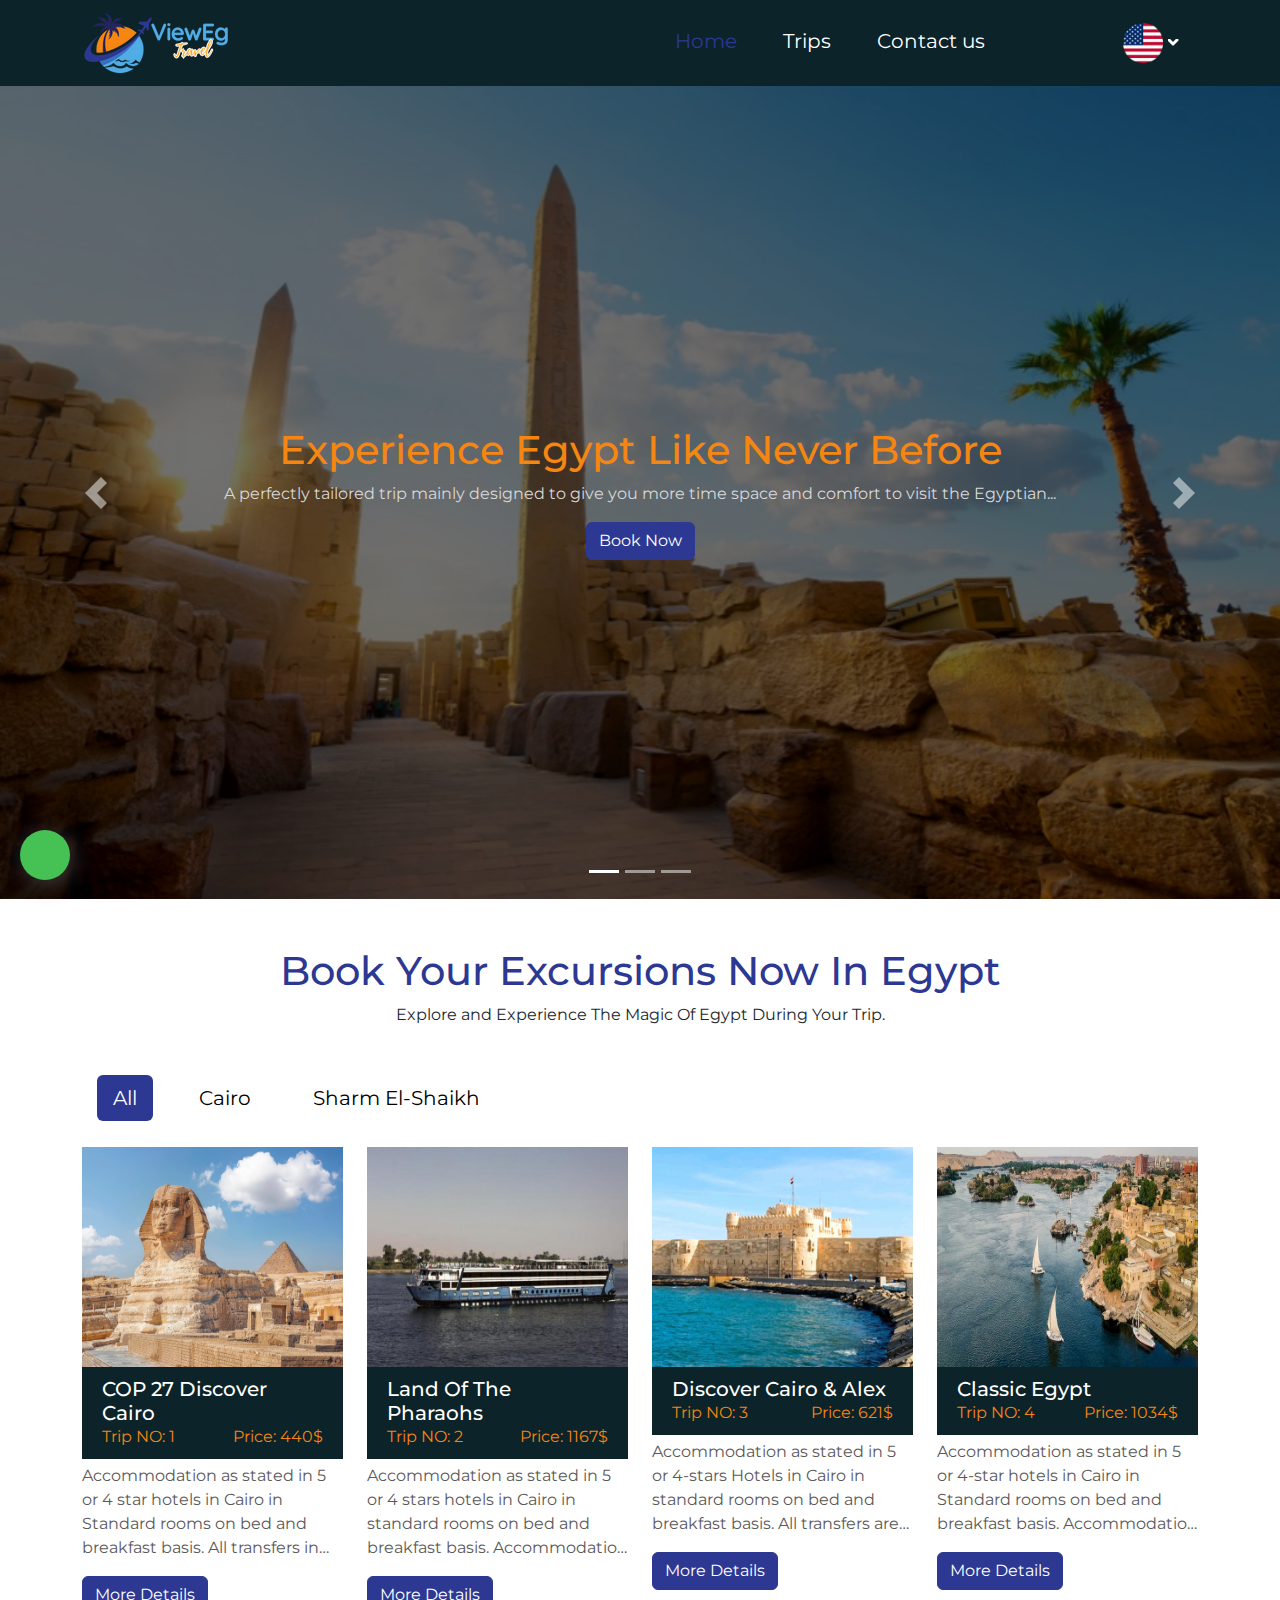
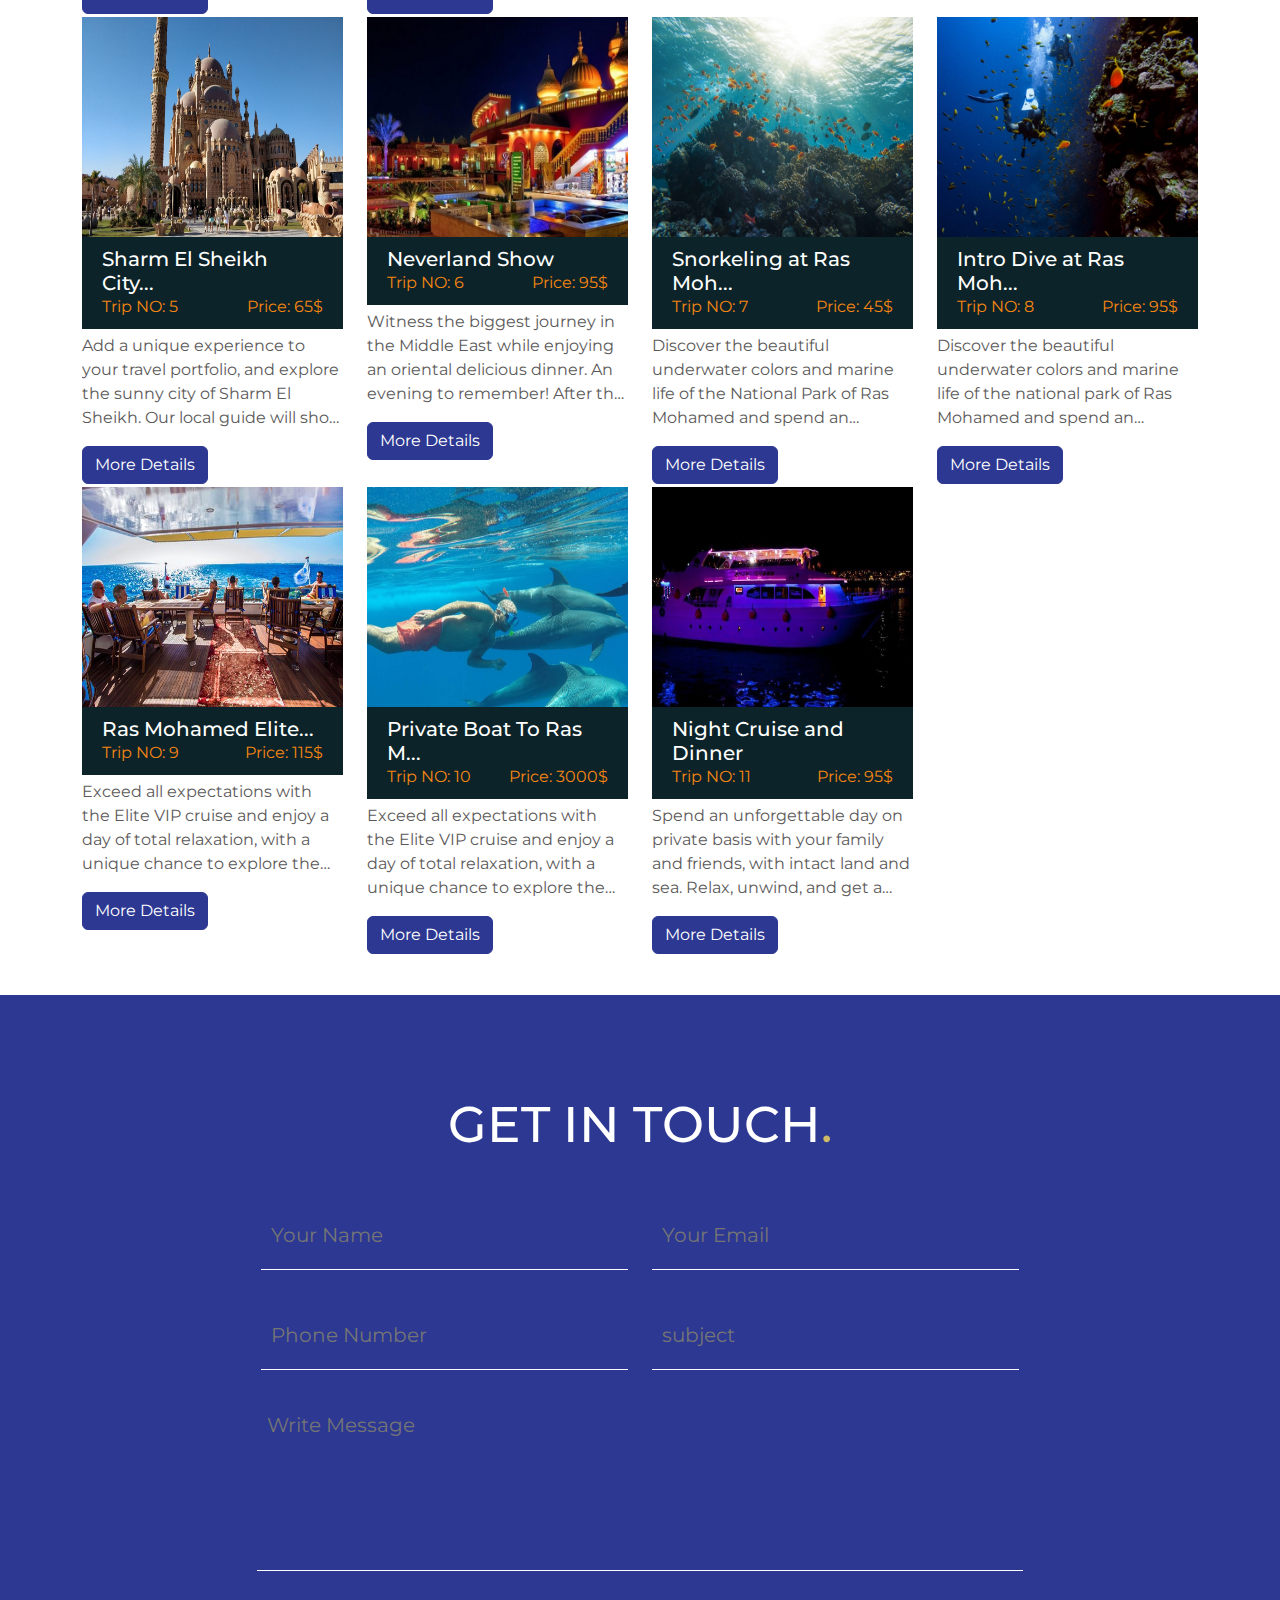
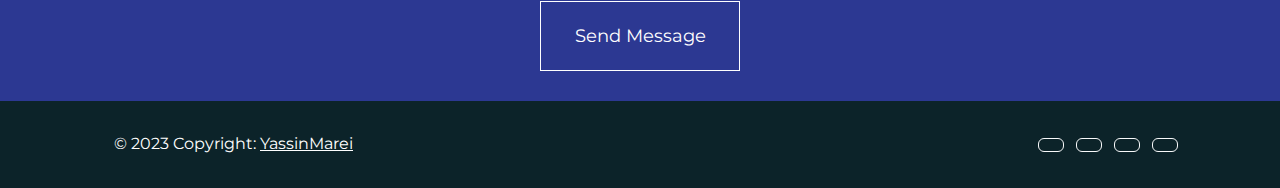
==== index.html @ ffac2d19 "Add files via upload" ====
<!DOCTYPE html>
<html lang="en">

<head>
    <meta charset="UTF-8">
    <meta name="viewport" content="width=device-width, initial-scale=1.0">
    <title>Vieweg Travel</title>
    <link href="assets/CSS/bootstrap.min.css" rel="stylesheet">
    <link rel="stylesheet" href="assets/CSS/Style.css">
    <link rel="icon" href="assets/Images/Vieweg travel (1).png">
    <link rel="stylesheet" href="https://cdnjs.cloudflare.com/ajax/libs/font-awesome/6.4.0/css/all.min.css" integrity="sha512-iecdLmaskl7CVkqkXNQ/ZH/XLlvWZOJyj7Yy7tcenmpD1ypASozpmT/E0iPtmFIB46ZmdtAc9eNBvH0H/ZpiBw==" crossorigin="anonymous" referrerpolicy="no-referrer" />
</head>

<body>

<!-- ================== Go To Top ====================== -->
    <button class="goup hide" onclick="topFunction()" id="myBtn" title="Go to top">
        <i class="fa-solid fa-arrow-up"></i>
    </button>

    <a class="goup whatsapp" href="https://wa.me/+201021592733" target="_blank"><i class="fa-brands fa-whatsapp"></i></a>


<!-- ================== Start Header ================== -->

    <header id="header">
        <nav class="navbar navbar-expand-lg bg-body-tertiary">
            <div class="container d-flex justify-content-between">
                <a class="navbar-brand" href="index.html"><img src="assets/Images/tropicius - travel agency (70 × 40 بيكسل) (45 × 40 بيكسل).png"></a>
                <button class="navbar-toggler" type="button" data-bs-toggle="collapse"
                    data-bs-target="#navbarSupportedContent" aria-controls="navbarSupportedContent"
                    aria-expanded="false" aria-label="Toggle navigation">
                    <span class="navbar-toggler-icon"></span>
                </button>
                <div class="collapse navbar-collapse" id="navbarSupportedContent">
                    <ul class="navbar-nav me-auto mb-2 mb-lg-0">
                        <li class="nav-item">
                            <a class="nav-link active" aria-current="page" href="#header">Home</a>
                        </li>
                        <li class="nav-item">
                            <a class="nav-link" aria-current="page" href="trip.html">Trips</a>
                        </li>
                        <li class="nav-item">
                            <a class="nav-link" aria-current="page" href="#contact">Contact us</a>
                        </li>
                        <!-- <li class="nav-item">
                            <a class="nav-link" href="#">Log In</a>
                        </li> -->
                        <li class="select__lang">
                            <div class="selescted">
                                <img src="assets/Images/Am.png" id="langSelected">
                            </div>
                            <div class="icon" id="selectIcon">
                                <svg width="15" height="10" style="font-size: 40px;" fill="none" xmlns="http://www.w3.org/2000/svg"><path d="m1 1 4 4 4-4" stroke="currentColor" stroke-width="3" stroke-linecap="round" stroke-linejoin="round"></path></svg>
                            </div>
                            <div class="select__lang__list" id="selectDown">
                                <div class="select__lang__list__item selected">
                                    <img src="assets/Images/Am.png">
                                    <span>English US</span>
                                </div>
                                <div class="select__lang__list__item">
                                    <img src="assets/Images/rus (2).png">
                                    <span>Russia</span>
                                </div>
                                <div class="select__lang__list__item">
                                    <img src="assets/Images/pol.png">
                                    <span>Polish</span>
                                </div>
                                <div class="select__lang__list__item">
                                    <img src="assets/Images/It.png">
                                    <span>Italia</span>
                                </div>
                                <div class="select__lang__list__item">
                                    <img src="assets/Images/Fr.png">
                                    <span>France</span>
                                </div>
                            </div>
                        </li>
                    </ul>

                </div>
            </div>
        </nav>
        <div id="carouselExampleCaptions" class="carousel slide" data-bs-ride="carousel">
            <div class="carousel-indicators">
                <button type="button" data-bs-target="#carouselExampleCaptions" data-bs-slide-to="0" class="active"
                    aria-current="true" aria-label="Slide 1"></button>
                <button type="button" data-bs-target="#carouselExampleCaptions" data-bs-slide-to="1"
                    aria-label="Slide 2"></button>
                <button type="button" data-bs-target="#carouselExampleCaptions" data-bs-slide-to="2"
                    aria-label="Slide 3"></button>
            </div>
            <div class="carousel-inner">
                <div class="carousel-item active">
                    <img src="assets/Images/نسس.jpg" class="d-block w-100" alt="">
                    <div class="layer">
                        <div class="carousel-caption mb-5">
                            <h1 class="d-none-sm">Experience Egypt Like Never Before</h1>
                            <p class="color-gray">A perfectly tailored trip mainly designed to give you more time space and comfort to
                                visit the Egyptian...</p>
                            <a href="#" class="btn btn-primary">Book Now</a>
                        </div>
                    </div>
                </div>
                <div class="carousel-item">
                    <img src="assets/Images/slide-3.jpg" class="d-block w-100" alt="">
                    <div class="layer">
                        <div class="carousel-caption mb-5">
                            <h1 class="d-none-sm">Experience Egypt Like Never Before</h1>
                            <p class="color-gray">A perfectly tailored trip mainly designed to give you more time space and comfort to
                                visit the Egyptian...</p>
                            <a href="#" class="btn btn-primary">Book Now</a>
                        </div>
                    </div>
                </div>
                <div class="carousel-item">
                    <img src="assets/Images/Cairo-3.jpg" class="d-block w-100" alt="...">
                    <div class="layer">
                        <div class="carousel-caption mb-5">
                            <h1 class="d-none-sm">Experience Egypt Like Never Before</h1>
                            <p class="color-gray">A perfectly tailored trip mainly designed to give you more time space and comfort to
                                visit the Egyptian...</p>
                            <a href="#" class="btn btn-primary">Book Now</a>
                        </div>
                    </div>
                </div>
            </div>
            <button class="carousel-control-prev" type="button" data-bs-target="#carouselExampleCaptions"
                data-bs-slide="prev">
                <span class="carousel-control-prev-icon" aria-hidden="true"></span>
                <span class="visually-hidden">Previous</span>
            </button>
            <button class="carousel-control-next" type="button" data-bs-target="#carouselExampleCaptions"
                data-bs-slide="next">
                <span class="carousel-control-next-icon" aria-hidden="true"></span>
                <span class="visually-hidden">Next</span>
            </button>
        </div>
    </header>

<!-- ================== End Header ================== -->

    <!-- ================== Start Trips ================== -->
    <div class="execlusion" id="trips">
        <div class="container">
            <div class="text-center mb-5 mt-5">
                <h1>Book Your Excursions Now In Egypt</h1>
                <p>Explore and Experience The Magic Of Egypt During Your Trip.</p>
            </div>
            <ul class="nav nav-pills mb-3" id="pills-tab" role="tablist">
                <li class="nav-item" role="presentation">
                    <button class="nav-link active" id="pills-home-tab" data-bs-toggle="pill"
                        data-bs-target="#pills-home" type="button" role="tab" aria-controls="pills-home"
                        aria-selected="true">All</button>
                </li>
                <li class="nav-item" role="presentation">
                    <button class="nav-link" id="pills-profile-tab" data-bs-toggle="pill"
                        data-bs-target="#pills-profile" type="button" role="tab" aria-controls="pills-profile"
                        aria-selected="false">Cairo</button>
                </li>
                <li class="nav-item" role="presentation">
                    <button class="nav-link" id="pills-contact-tab" data-bs-toggle="pill"
                        data-bs-target="#pills-contact" type="button" role="tab" aria-controls="pills-contact"
                        aria-selected="false">Sharm El-Shaikh</button>
                </li>
                
            </ul>
            <div class="tab-content" id="pills-tabContent">
                <div class="tab-pane fade show active" id="pills-home" role="tabpanel" aria-labelledby="pills-home-tab"
                    tabindex="0">
                    <div class="row mb-5 mt-2">
                        <div class="carde col-xl-3 col-lg-4 col-md-6 col-sm-12 ">
                            <img src="assets/Images/Cairo-1.jpg" class="card-img-top" alt="...">
                            <div class="card-body">
                                <div class="card__header">
                                    <h5 class="card-title">COP 27 Discover Cairo</h5>
                                    <div class="d-flex justify-content-between">
                                        <span>Trip NO: 1</span>
                                        <span>Price: 440$</span>
                                    </div>
                                </div>
                                <p class="card-text text-overflow">
                                    Accommodation as stated in 5 or 4 star hotels in Cairo in Standard rooms
                                    on bed and breakfast basis.
                                    All transfers in air-conditioned vehicles with English or French speaking...
                                </p>
                                <a href="#" class="btn btn-primary">More Details</a>
                            </div>
                        </div>
                        <div class="carde col-xl-3 col-lg-4 col-md-6 col-sm-12 ">
                            <img src="assets/Images/cairo-2.jpg" class="card-img-top" alt="...">
                            <div class="card-body">
                                <div class="card__header">
                                    <h5 class="card-title">Land Of The Pharaohs</h5>
                                    <div class="d-flex justify-content-between">
                                        <span>Trip NO: 2</span>
                                        <span>Price: 1167$</span>
                                    </div>
                                </div>
                                <p class="card-text text-overflow">
                                    Accommodation as stated in 5 or 4 stars hotels in Cairo in standard rooms
                                    on bed and breakfast basis.
                                    Accommodation as stated on board 5 stars... </p>
                                <a href="#" class="btn btn-primary">More Details</a>
                            </div>
                        </div>
                        <div class="carde col-xl-3 col-lg-4 col-md-6 col-sm-12 ">
                            <img src="assets/Images/cairo-3.jpg" class="card-img-top" alt="...">
                            <div class="card-body">
                                <div class="card__header">
                                    <h5 class="card-title">Discover Cairo & Alex</h5>
                                    <div class="d-flex justify-content-between">
                                        <span>Trip NO: 3</span>
                                        <span>Price: 621$</span>
                                    </div>
                                </div>
                                <p class="card-text text-overflow">
                                    Accommodation as stated in 5 or 4-stars Hotels in Cairo in standard rooms
                                    on bed and breakfast basis.
                                    All transfers are in air-conditioned vehicles with English or French... </p>
                                <a href="#" class="btn btn-primary">More Details</a>
                            </div>
                        </div>
                        <div class="carde col-xl-3 col-lg-4 col-md-6 col-sm-12 ">
                            <img src="assets/Images/cairo-4.jpg" class="card-img-top" alt="...">
                            <div class="card-body">
                                <div class="card__header">
                                    <h5 class="card-title">Classic Egypt</h5>
                                    <div class="d-flex justify-content-between">
                                        <span>Trip NO: 4</span>
                                        <span>Price: 1034$</span>
                                    </div>
                                </div>
                                <p class="card-text text-overflow">
                                    Accommodation as stated in 5 or 4-star hotels in Cairo in Standard rooms on
                                    bed and breakfast basis.
                                    Accommodation as stated on board a 5-star Nile </p>
                                <a href="#" class="btn btn-primary">More Details</a>
                            </div>
                        </div>
                        <div class="carde col-xl-3 col-lg-4 col-md-6 col-sm-12 ">
                            <img src="assets/Images/sh-1.jpg" class="card-img-top" alt="...">
                            <div class="card-body">
                                <div class="card__header">
                                    <h5 class="card-title">Sharm El Sheikh City...</h5>
                                    <div class="d-flex justify-content-between">
                                        <span>Trip NO: 5</span>
                                        <span>Price: 65$</span>
                                    </div>
                                </div>
                                <p class="card-text text-overflow">
                                    Add a unique experience to your travel portfolio, and explore the sunny city of
                                    Sharm El Sheikh. Our local guide will show you the way to make your best memories in
                                    beautiful Sharm El Sheikh.
                                </p>
                                <a href="#" class="btn btn-primary">More Details</a>
                            </div>
                        </div>
                        <div class="carde col-xl-3 col-lg-4 col-md-6 col-sm-12 ">
                            <img src="assets/Images/slide-2.jpg" class="card-img-top" alt="...">
                            <div class="card-body">
                                <div class="card__header">
                                    <h5 class="card-title">Neverland Show</h5>
                                    <div class="d-flex justify-content-between">
                                        <span>Trip NO: 6</span>
                                        <span>Price: 95$</span>
                                    </div>
                                </div>
                                <p class="card-text text-overflow">
                                    Witness the biggest journey in the Middle East while enjoying an oriental delicious
                                    dinner. An evening to remember!

                                    After the hotel pickup by a comfortable and air...
                                </p>
                                <a href="#" class="btn btn-primary">More Details</a>
                            </div>
                        </div>
                        <div class="carde col-xl-3 col-lg-4 col-md-6 col-sm-12 ">
                            <img src="assets/Images/sh-3.jpg" class="card-img-top" alt="...">
                            <div class="card-body">
                                <div class="card__header">
                                    <h5 class="card-title">Snorkeling at Ras Moh...</h5>
                                    <div class="d-flex justify-content-between">
                                        <span>Trip NO: 7</span>
                                        <span>Price: 45$</span>
                                    </div>
                                </div>
                                <p class="card-text text-overflow">
                                    Discover the beautiful underwater colors and marine life of the National Park of Ras
                                    Mohamed and spend an unforgettable day , with intact land and sea.
                                </p>
                                <a href="#" class="btn btn-primary">More Details</a>
                            </div>
                        </div>
                        <div class="carde col-xl-3 col-lg-4 col-md-6 col-sm-12 ">
                            <img src="assets/Images/sh-4.jpg" class="card-img-top" alt="...">
                            <div class="card-body">
                                <div class="card__header">
                                    <h5 class="card-title">Intro Dive at Ras Moh...</h5>
                                    <div class="d-flex justify-content-between">
                                        <span>Trip NO: 8</span>
                                        <span>Price: 95$</span>
                                    </div>
                                </div>
                                <p class="card-text text-overflow">
                                    Discover the beautiful underwater colors and marine life of the national park of Ras
                                    Mohamed and spend an unforgettable day, with intact land and sea </p>
                                <a href="#" class="btn btn-primary">More Details</a>
                            </div>
                        </div>
                        <div class="carde col-xl-3 col-lg-4 col-md-6 col-sm-12 ">
                            <img src="assets/Images/sh-5.jpg" class="card-img-top" alt="...">
                            <div class="card-body">
                                <div class="card__header">
                                    <h5 class="card-title">Ras Mohamed Elite...</h5>
                                    <div class="d-flex justify-content-between">
                                        <span>Trip NO: 9</span>
                                        <span>Price: 115$</span>
                                    </div>
                                </div>
                                <p class="card-text text-overflow">
                                    Exceed all expectations with the Elite VIP cruise and enjoy a day of total
                                    relaxation, with a unique chance to explore the extraordinary scenery of the Red Sea
                                </p>
                                <a href="#" class="btn btn-primary">More Details</a>
                            </div>
                        </div>

                        <div class="carde col-xl-3 col-lg-4 col-md-6 col-sm-12 ">
                            <img src="assets/Images/sh-7.jpg" class="card-img-top" alt="...">
                            <div class="card-body">
                                <div class="card__header">
                                    <h5 class="card-title">Private Boat To Ras M...</h5>
                                    <div class="d-flex justify-content-between">
                                        <span>Trip NO: 10</span>
                                        <span>Price: 3000$</span>
                                    </div>
                                </div>
                                <p class="card-text text-overflow">
                                    Exceed all expectations with the Elite VIP cruise and enjoy a day of total
                                    relaxation, with a unique chance to explore the extraordinary scenery of
                                </p>
                                <a href="#" class="btn btn-primary">More Details</a>
                            </div>
                        </div>

                        <div class="carde col-xl-3 col-lg-4 col-md-6 col-sm-12 ">
                            <img src="assets/Images/sh-6.jpg" class="card-img-top" alt="...">
                            <div class="card-body">
                                <div class="card__header">
                                    <h5 class="card-title">Night Cruise and Dinner</h5>
                                    <div class="d-flex justify-content-between">
                                        <span>Trip NO: 11</span>
                                        <span>Price: 95$</span>
                                    </div>
                                </div>
                                <p class="card-text text-overflow">
                                    Spend an unforgettable day on private basis with your family and friends, with
                                    intact land and sea. Relax, unwind, and get a fantastic tan.
                                </p>
                                <a href="#" class="btn btn-primary">More Details</a>
                            </div>
                        </div>
                    </div>
                </div>
                <div class="tab-pane fade" id="pills-profile" role="tabpanel" aria-labelledby="pills-profile-tab"
                    tabindex="0">
                    <div class="row mb-5 mt-2">
                        <div class="carde col-xl-3 col-lg-4 col-md-6 col-sm-12 ">
                            <img src="assets/Images/Cairo-1.jpg" class="card-img-top" alt="...">
                            <div class="card-body">
                                <div class="card__header">
                                    <h5 class="card-title">COP 27 Discover Cairo</h5>
                                    <div class="d-flex justify-content-between">
                                        <span>Trip NO: 1</span>
                                        <span>Price: 440$</span>
                                    </div>
                                </div>
                                <p class="card-text text-overflow">
                                    Accommodation as stated in 5 or 4 star hotels in Cairo in Standard rooms
                                    on bed and breakfast basis.
                                    All transfers in air-conditioned vehicles with English or French speaking...
                                </p>
                                <a href="#" class="btn btn-primary">More Details</a>
                            </div>
                        </div>
                        <div class="carde col-xl-3 col-lg-4 col-md-6 col-sm-12 ">
                            <img src="assets/Images/cairo-2.jpg" class="card-img-top" alt="...">
                            <div class="card-body">
                                <div class="card__header">
                                    <h5 class="card-title">Land Of The Pharaohs</h5>
                                    <div class="d-flex justify-content-between">
                                        <span>Trip NO: 2</span>
                                        <span>Price: 1167$</span>
                                    </div>
                                </div>
                                <p class="card-text text-overflow">
                                    Accommodation as stated in 5 or 4 stars hotels in Cairo in standard rooms
                                    on bed and breakfast basis.
                                    Accommodation as stated on board 5 stars... </p>
                                <a href="#" class="btn btn-primary">More Details</a>
                            </div>
                        </div>
                        <div class="carde col-xl-3 col-lg-4 col-md-6 col-sm-12 ">
                            <img src="assets/Images/cairo-3.jpg" class="card-img-top" alt="...">
                            <div class="card-body">
                                <div class="card__header">
                                    <h5 class="card-title">Discover Cairo & Alex</h5>
                                    <div class="d-flex justify-content-between">
                                        <span>Trip NO: 3</span>
                                        <span>Price: 621$</span>
                                    </div>
                                </div>
                                <p class="card-text text-overflow">
                                    Accommodation as stated in 5 or 4-stars Hotels in Cairo in standard rooms
                                    on bed and breakfast basis.
                                    All transfers are in air-conditioned vehicles with English or French... </p>
                                <a href="#" class="btn btn-primary">More Details</a>
                            </div>
                        </div>
                        <div class="carde col-xl-3 col-lg-4 col-md-6 col-sm-12 ">
                            <img src="assets/Images/cairo-4.jpg" class="card-img-top" alt="...">
                            <div class="card-body">
                                <div class="card__header">
                                    <h5 class="card-title">Classic Egypt</h5>
                                    <div class="d-flex justify-content-between">
                                        <span>Trip NO: 4</span>
                                        <span>Price: 1034$</span>
                                    </div>
                                </div>
                                <p class="card-text text-overflow">
                                    Accommodation as stated in 5 or 4-star hotels in Cairo in Standard rooms on
                                    bed and breakfast basis.
                                    Accommodation as stated on board a 5-star Nile
                                </p>
                                <a href="#" class="btn btn-primary">More Details</a>
                            </div>
                        </div>



                    </div>
                </div>
                <div class="tab-pane fade" id="pills-contact" role="tabpanel" aria-labelledby="pills-contact-tab"
                    tabindex="0">
                    <div class="row mb-5 mt-2">
                        <div class="carde col-xl-3 col-lg-4 col-md-6 col-sm-12 ">
                            <img src="assets/Images/sh-1.jpg" class="card-img-top" alt="...">
                            <div class="card-body">
                                <div class="card__header">
                                    <h5 class="card-title">Sharm El Sheikh City...</h5>
                                    <div class="d-flex justify-content-between">
                                        <span>Trip NO: 5</span>
                                        <span>Price: 65$</span>
                                    </div>
                                </div>
                                <p class="card-text text-overflow">
                                    Add a unique experience to your travel portfolio, and explore the sunny city of
                                    Sharm El Sheikh. Our local guide will show you the way to make your best memories in
                                    beautiful Sharm El Sheikh.
                                </p>
                                <a href="#" class="btn btn-primary">More Details</a>
                            </div>
                        </div>
                        <div class="carde col-xl-3 col-lg-4 col-md-6 col-sm-12 ">
                            <img src="assets/Images/slide-2.jpg" class="card-img-top" alt="...">
                            <div class="card-body">
                                <div class="card__header">
                                    <h5 class="card-title">Neverland Show</h5>
                                    <div class="d-flex justify-content-between">
                                        <span>Trip NO: 6</span>
                                        <span>Price: 95$</span>
                                    </div>
                                </div>
                                <p class="card-text text-overflow">
                                    Witness the biggest journey in the Middle East while enjoying an oriental delicious
                                    dinner. An evening to remember!

                                    After the hotel pickup by a comfortable and air... </p>
                                <a href="#" class="btn btn-primary">More Details</a>
                            </div>
                        </div>
                        <div class="carde col-xl-3 col-lg-4 col-md-6 col-sm-12 ">
                            <img src="assets/Images/sh-3.jpg" class="card-img-top" alt="...">
                            <div class="card-body">
                                <div class="card__header">
                                    <h5 class="card-title">Snorkeling at Ras Moh...</h5>
                                    <div class="d-flex justify-content-between">
                                        <span>Trip NO: 7</span>
                                        <span>Price: 45$</span>
                                    </div>
                                </div>
                                <p class="card-text text-overflow">
                                    Discover the beautiful underwater colors and marine life of the National Park of Ras
                                    Mohamed and spend an unforgettable day , with intact land and sea.
                                </p>
                                <a href="#" class="btn btn-primary">More Details</a>
                            </div>
                        </div>
                        <div class="carde col-xl-3 col-lg-4 col-md-6 col-sm-12 ">
                            <img src="assets/Images/sh-4.jpg" class="card-img-top" alt="...">
                            <div class="card-body">
                                <div class="card__header">
                                    <h5 class="card-title">Intro Dive at Ras Moh...</h5>
                                    <div class="d-flex justify-content-between">
                                        <span>Trip NO: 8</span>
                                        <span>Price: 95$</span>
                                    </div>
                                </div>
                                <p class="card-text text-overflow">
                                    Discover the beautiful underwater colors and marine life of the national park of Ras
                                    Mohamed and spend an unforgettable day, with intact land and sea
                                </p>
                                <a href="#" class="btn btn-primary">More Details</a>
                            </div>
                        </div>

                        <!--  -->

                        <div class="carde col-xl-3 col-lg-4 col-md-6 col-sm-12 ">
                            <img src="assets/Images/sh-5.jpg" class="card-img-top" alt="...">
                            <div class="card-body">
                                <div class="card__header">
                                    <h5 class="card-title">Ras Mohamed Elite...</h5>
                                    <div class="d-flex justify-content-between">
                                        <span>Trip NO: 9</span>
                                        <span>Price: 115$</span>
                                    </div>
                                </div>
                                <p class="card-text text-overflow">
                                    Exceed all expectations with the Elite VIP cruise and enjoy a day of total
                                    relaxation, with a unique chance to explore the extraordinary scenery of the Red Sea
                                </p>
                                <a href="#" class="btn btn-primary">More Details</a>
                            </div>
                        </div>

                        <div class="carde col-xl-3 col-lg-4 col-md-6 col-sm-12 ">
                            <img src="assets/Images/sh-7.jpg" class="card-img-top" alt="...">
                            <div class="card-body">
                                <div class="card__header">
                                    <h5 class="card-title">Private Boat To Ras M...</h5>
                                    <div class="d-flex justify-content-between">
                                        <span>Trip NO: 10</span>
                                        <span>Price: 3000$</span>
                                    </div>
                                </div>
                                <p class="card-text text-overflow">
                                    Exceed all expectations with the Elite VIP cruise and enjoy a day of total
                                    relaxation, with a unique chance to explore the extraordinary scenery of
                                </p>
                                <a href="#" class="btn btn-primary">More Details</a>
                            </div>
                        </div>

                        <div class="carde col-xl-3 col-lg-4 col-md-6 col-sm-12 ">
                            <img src="assets/Images/sh-6.jpg" class="card-img-top" alt="...">
                            <div class="card-body">
                                <div class="card__header">
                                    <h5 class="card-title">Night Cruise and Dinner</h5>
                                    <div class="d-flex justify-content-between">
                                        <span>Trip NO: 11</span>
                                        <span>Price: 95$</span>
                                    </div>
                                </div>
                                <br>
                                <p class="card-text text-overflow">
                                    Spend an unforgettable day on private basis with your family and friends, with
                                    intact land and sea. Relax, unwind, and get a fantastic tan.
                                    
                                </p>
                                <a href="#" class="btn btn-primary">More Details</a>
                            </div>
                        </div>

                    </div>
                </div>
            </div>
        </div>
    </div>

    <!-- ================== End Trips ================== -->

    <!-- ================== Start Contact ============== -->
    <div class="contact-us section" id="contact">
        <div class="container">
            <h1>GET IN TOUCH<span>.</span></h1>
            <form action="">
                <div class="theForm">
                    <input type="text" placeholder="Your Name" required>
                    <input type="email" placeholder="Your Email" required>
                    <input type="text" placeholder="Phone Number" required>
                    <input type="text" placeholder="subject" required>
                    <textarea cols="40" rows="5" aria-invalid="false" placeholder="Write Message"></textarea>
                    <button type="submit">send message</button>
                </div>
            </form>
        </div>
        <!-- <div class="map">
            <div class="container">
                <iframe
                    src="https://www.google.com/maps/embed?pb=!1m16!1m12!1m3!1d219633.49785867817!2d31.060196625722035!3d30.668508674339073!2m3!1f0!2f0!3f0!3m2!1i1024!2i768!4f13.1!2m1!1z2YPZhNmK2Kkg2KfZhNmH2YbYr9iz2Kkg2KfZhNin2YTZg9iq2LHZiNmG2YrYqSDYqNmF2YbZiNmB!5e0!3m2!1sar!2seg!4v1654277471962!5m2!1sar!2seg"
                    width="600" height="450" style="border:0;" allowfullscreen="" loading="lazy"
                    referrerpolicy="no-referrer-when-downgrade"></iframe>
            </div>
        </div> -->
    </div>

    <!-- ================== End Contact ============== -->

    <!-- ================== start footer ============= -->
    <footer>
        <div class="container">
            <!-- Section: Copyright -->
            <section class="p-3 pt-0">
                <div class="row d-flex align-items-center">
                    <!-- Grid column -->
                    <div class="col-md-7 col-lg-8 text-center text-md-start">
                        <!-- Copyright -->
                        <div class="p-3">
                            © 2023 Copyright:
                            <a class="text-white" href="https://mdbootstrap.com/">YassinMarei</a>
                        </div>
                        <!-- Copyright -->
                    </div>
                    <!-- Grid column -->

                    <!-- Grid column -->
                    <div class="col-md-5 col-lg-4 ml-lg-0 text-center text-md-end">
                        <!-- Facebook -->
                        <a class="btn btn-outline-light btn-floating m-1" class="text-white" role="button"><i
                                class="fab fa-facebook-f"></i></a>

                        <!-- Twitter -->
                        <a class="btn btn-outline-light btn-floating m-1" class="text-white" role="button"><i
                                class="fab fa-twitter"></i></a>

                        <!-- Google -->
                        <a class="btn btn-outline-light btn-floating m-1" class="text-white" role="button"><i
                                class="fab fa-google"></i></a>

                        <!-- Instagram -->
                        <a class="btn btn-outline-light btn-floating m-1" class="text-white" role="button"><i
                                class="fab fa-instagram"></i></a>
                    </div>
                    <!-- Grid column -->
                </div>
            </section>
        </div>
    </footer>

    
    

    <script src="assets/JS/bootstrap.min.js"></script>
    <script src="assets/JS/home.js"></script>
</body>

</html>
---- assets/CSS/Style.css ----
@import url('https://fonts.googleapis.com/css2?family=Asap:ital,wght@0,400;0,600;1,400;1,700&family=Cairo:wght@200;300;400;500;600;700;800;900&family=Koulen&family=Lobster&family=Lora:ital,wght@0,400;0,500;0,600;0,700;1,400;1,500;1,600;1,700&family=Montserrat:ital,wght@0,100;0,200;0,300;0,400;0,500;0,600;1,100;1,200;1,300;1,400;1,500&family=Noto+Serif+HK:wght@200;300;400;500;600;700;800&family=Roboto+Condensed:ital,wght@0,300;0,400;1,300;1,400;1,700&family=Tajawal:wght@200;300;700;800&display=swap');

:root {
    --blue: #2C3892;
    --dark: #0C2329;
    --orange: rgb(245, 134, 18);
    --blue-dark: #24265D;
    --blue-two: #2C3892;
}

* {
    margin: 0px;
    padding: 0px;
    box-sizing: border-box;
    font-family: 'Montserrat', sans-serif;
}

::-webkit-scrollbar {
    width: 10px;
    background-color: var(--dark);
}

::-webkit-scrollbar-thumb {
    background-color: var(--blue);
}

.bg-body-tertiary {
    background-color: var(--dark) !important;
}

.navbar-brand {
    height: 70px;
    width: 20%;
    color: white;
}

.navbar-brand:hover {
    color: var(--blue) !important;
}

.navbar-brand img {
    height: 100%;
}

.navbar-collapse {
    width: fit-content !important;
    flex-grow: 0;
}

.nav-link {
    font-size: 20px;
    margin: 0px 15px;
}

.nav-link,
.nav-link:focus {
    color: white;
}

.active,
.nav-link:hover {
    color: var(--blue) !important;
}

.navbar-toggler-icon {
    color: white !important;
}

.navbar-toggler {
    border-color: var(--blue) !important;
    outline: none !important;
}

.navbar-toggler-icon {
    background-image: url("data:image/svg+xml;charset=utf8,%3Csvg viewBox='0 0 32 32' xmlns='http://www.w3.org/2000/svg'%3E%3Cpath stroke='rgb(92, 70, 156)' stroke-width='2' stroke-linecap='round' stroke-miterlimit='10' d='M4 8h24M4 16h24M4 24h24'/%3E%3C/svg%3E");
}
.carousel-control-prev-icon {
    background-image: url("data:image/svg+xml;charset=utf8,%3Csvg xmlns='http://www.w3.org/2000/svg'  fill='%23fff' viewBox='0 0 8 8'%3E%3Cpath d='M5.25 0l-4 4 4 4 1.5-1.5-2.5-2.5 2.5-2.5-1.5-1.5z'/%3E%3C/svg%3E") !important;
}
   
.carousel-control-next-icon {
    background-image: url("data:image/svg+xml;charset=utf8,%3Csvg xmlns='http://www.w3.org/2000/svg' fill='%23fff' viewBox='0 0 8 8'%3E%3Cpath d='M2.75 0l-1.5 1.5 2.5 2.5-2.5 2.5 1.5 1.5 4-4-4-4z'/%3E%3C/svg%3E") !important;
}

.carousel-inner {
    height: calc(100vh - 87px) !important;
    overflow: hidden !important;
}

.carousel-item {
    position: relative;
}

.carousel-caption {
    position: absolute;
    top: 50%;
    left: 50%;
    transform: translate(-50%, -50%);
    width: 80%;
    height: fit-content;
}

.carousel-inner .carousel-item,
.carousel-inner .carousel-item img {
    height: 100%;
}
.carousel-caption{
    color: var(--orange);
}

.color-gray {
    color: rgb(216, 216, 216);
}

.layer {
    height: 100%;
    width: 100%;
    position: absolute;
    top: 0;
    left: 0;
    background-color: #0000008f;
}

@media (max-width:992px) {
    .carousel-inner {
        height: fit-content !important;
    }
}

@media (max-width:540px) {
    .d-none-sm {
        display: none !important;
    }

    .carousel-inner .carousel-item .mb-5 {
        margin-bottom: 5px !important;
    }
}

.execlusion .text-center h1 {
    color: var(--blue);
}

.nav-pills .nav-link {
    color: black !important;
}

.nav-pills .active {
    background-color: var(--blue) !important;
    color: white !important;
}

.carde {
    margin: 10px 0px;
    height: 450px;
}

.text-overflow {
    overflow: hidden;
    display: -webkit-box;
    -webkit-box-orient: vertical;
    -webkit-line-clamp: 4;
    /* start showing ellipsis when 3rd line is reached */
}

.card-img-top {
    height: 220px;
}

.card__header {
    background-color: var(--dark);
    padding: 10px 20px;
    margin-bottom: 5px;
    color: white;
}

.card__header span {
    color: var(--orange);
}

.card-body {
    padding: 0px !important;
    color: rgb(91, 89, 89)
}

.card-body a {
    margin-bottom: 20px;
}

.btn-primary {
    border-color: var(--blue) !important;
    background-color: var(--blue) !important;
    opacity: 1;
}

/* /////////////////////start contact //////////// */
.contact-us {
    width: 100%;
    background-color: var(--blue);
    padding-top: 70px;
    text-align: center;
    box-sizing: border-box;
}

.contact-us .container h1 {
    font-size: 50px;
    color: white;
    margin-top: 30px;
    margin-bottom: 30px;
}

.contact-us .container h1 span {
    color: rgb(206, 185, 103);
}

.contact-us .container form {
    width: 70%;
    margin: auto;

}

.contact-us .container form .theForm {
    width: 100%;
    display: flex;
    align-items: center;
    justify-content: space-around;
    flex-wrap: wrap;

}

.contact-us .container form .theForm input {
    width: 47%;
    margin-top: 15px;
    outline: none !important;
    margin-bottom: 15px;
    height: 70px;
    font-size: 20px;
    padding: 10px;
    box-sizing: border-box;
    border: none;
    border-bottom: 1px solid white;
    border-radius: 0px;
    background-color: var(--blue);
    color: white;
}

textarea {
    resize: none;
    width: 98%;
    margin-top: 15px;
    outline: none !important;
    color: white !important;
    margin-bottom: 15px;
    font-size: 20px;
    padding: 10px;
    box-sizing: border-box;
    border: none;
    border-bottom: 1px solid white;
    border-radius: 0px;
    background-color: var(--blue);
}

.contact-us .container form .theForm button {
    height: 70px;
    width: 200px;
    text-transform: capitalize;
    margin-top: 15px;
    outline: none !important;
    margin-bottom: 30px;
    font-size: 18px;
    padding: 10px;
    box-sizing: border-box;
    border: none;
    border: 1px solid white;
    border-radius: 0px;
    color: white;
    background-color: var(--blue);
    cursor: pointer;
    transition: all .7s !important;
}

.contact-us .container form .theForm button:hover {
    color: white;
    background-color: var(--dark);
    transition: all .7s !important;
}

/* .map {
    width: 100%;
    background-color: #1D267D;
    margin-top: 50px;
    padding-top: 5px;
    padding-bottom: 35px;
}

.map iframe {
    width: 80%;
    border: none;
} */

@media (max-width: 992px) {
    .contact-us .container form {
        width: 100%;
    }

    .contact-us .map .container iframe {
        width: 100%;
    }
}

@media (max-width: 767px) {
    .contact-us .container form .theForm input {
        width: 100%;
    }

    .contact-us .container form .theForm textarea {
        width: 100%;
    }
}

/* ============================ Footer ============================== */
footer {
    background-color: var(--dark);
    color: white;
    padding-top: 15px;
}

footer .text-md-end a:hover {
    background-color: #1D267D !important;
    color: var(--blue) !important;
}

/*////// go up button///*/
.goup {
    display: inline-block;
    height: 50px;
    width: 50px;
    padding: 10px;
    background-color: var(--blue-dark);
    border-radius: 50%;
    right: 20px;
    outline: none;
    border: none;
    box-sizing: border-box;
    cursor: pointer;
    box-shadow: 2px 3px 20px rgb(59, 59, 59);
}

.hide {
    position: fixed;
    right: -80px;
    bottom: 90px;
    transition: all .7s !important;

}

.view {
    position: fixed;
    right: 20px !important;
    bottom: 20px;
    transition: all .7s !important;
    z-index: 9;
}

.goup i {
    font-size: 20px;
    color: white;
    text-transform: uppercase;
}

.goup:hover {
    background-color: #1D267D;
    color: var(--dark);
    transition: all .7s !important;
}

.goup:hover i {
    color: var(--dark);
    transition: all .7s !important;
}

.whatsapp {
    background-color: rgb(70, 194, 84);
    position: fixed;
    left: 20px !important;
    bottom: 20px;
    padding: 10px;
    height: 50px;
    width: 50px;
    z-index: 6666666666666666666666666666666666666666666666;
}

.whatsapp i {
    font-size: 30px;
}

.whatsapp:hover {
    background-color: rgb(70, 194, 84);
}



/*================================ Select Lang ====================== */
.select__lang{
    display: flex;
    align-items: center;
    justify-content: right;
    background-color: var(--dark);
    height: 30px;
    /* overflow: hidden; */
    width: 160px;
    margin: 15px;
    margin-top: 5px;
    color: white;
    flex-wrap: wrap;
}
@media (max-width:992px) {
    .select__lang{
        justify-content: left;
    }
}
.select__lang img{
    height: 40px;
    margin: 0px 5px;
}
.select__lang__list{
    width: 200px !important;
    background-color: var(--blue-two);
    padding: 10px;
    border-radius: 5px;
    color: white;
    transform: scaleY(0);
    transform-origin: top left !important;
    transition: all .3s;
    position: relative;
    bottom: -10px;
    left: 0px;
    z-index: 9090909090909999999999999999999999999999999999999999999999999999999999999000099999999999999999999999999999999999999999999999;
}
.select__lang__active{
    transform: scaleY(1);
}
.select__lang__list img{
    height: 25px;
}
.select__lang__list  .select__lang__list__item{
    width: 100% !important;
    display: flex;
    align-items: center;
    justify-content: flex-start;
    padding: 7px 0px;
    border: none;
    border-bottom: 1px solid var(--blue-dark);
    cursor: pointer;
} 
.selected,
.select__lang__list__item:hover{
    background-color: var(--blue-dark);
}
.select__lang__list  .select__lang__list__item:last-child{
    border-bottom: none !important;
}

/* ////////////////////////////////////////////// Trip page \\\\\\\\\\\\\\\\\ */

.discription{
    margin: 30px 0px;
    /* background-color: #51ADE5; */
}
@media (max-width: 540px) {
    .discription{
        margin-top: 0px;
        /* background-color: #51ADE5; */
    }
    .discription .row{
        padding: 15px 0px !important;
    }
}

.discription .row{
    padding: 30px 0px;
}
.discription .carousel-indicators{
    bottom: -30px;
}
.discription .carousel-inner,
.discription .carousel-inner .carousel-item{
    height: fit-content !important;
}
.discription .carousel-indicators img{
    height: 60px !important;
    width: 60px !important;
    border-radius: 50%;
    opacity: 1 !important;
}
.discription .carousel-indicators .active{
    border: 5px solid white;
    height: 70px !important;
    width: 70px !important;
    opacity: 1 !important;
}
@media (max-width:400px) {
    .discription .carousel-indicators{
        bottom: -45px;
    }
    .discription .carousel-indicators img{
        height: 45px !important;
        width: 45px !important;
    }
    .discription .carousel-indicators .active{
    
        height: 55px !important;
        width: 55px !important;
        
    }

}
@media (max-width:992px) {
    .discrip{
        margin-top: 40px;
    }
}
.discrip h1{
    margin: 5px 0px 20px 0px;
    color: var(--orange);
}
.discrip h5{
    margin: 10px 0px ;
    color: var(--blue-two);
}
.discrip h5 span{
    color: var(--orange);
    margin-left: 10px;
    font-style: italic;
}
.discrip h2{
    color: var(--blue-dark);
    font-size: 25px;
}
.discrip .execlusion span{
    display: block !important;
    margin-left: 60px !important;
    font-size: 18px;
}
.discrip .execlusion{
    margin-bottom: 30px;
    margin-top: 20px;
}
.discrip .btn-primary{
    width: 180px;
    font-size: 18px;
}
.my-4{
    width: 50% !important;
    height: 1px ;
    margin: auto;
    background-color: var(--blue-dark) !important;
}
@media (max-width:768px) {
    .my-4{
        width: 90% !important;
    }
}
.jumbotron{
    padding: 40px 0px;
}
.font-blue{
    color: var(--blue);
}
.font-blue p,
.font-blue li{
    color: var(--dark);
}
.cards .col-md-3{
    border-radius: 15px;
    margin: 10px;
    width: calc(25% - 20px);
    box-shadow: 2px 3px 15px rgb(119, 119, 119);
}
@media (max-width:1200px) {
    .cards .col-md-3{
        width: calc(33% - 20px);
    }
}
@media (max-width:992px) {
    .cards .col-md-3{
        width: calc(50% - 20px);
    }
}
@media (max-width:570px) {
    .lead{
        font-size: 16px;
    }
    .cards .col-md-3{
        width: calc(100% - 20px);
    }
}
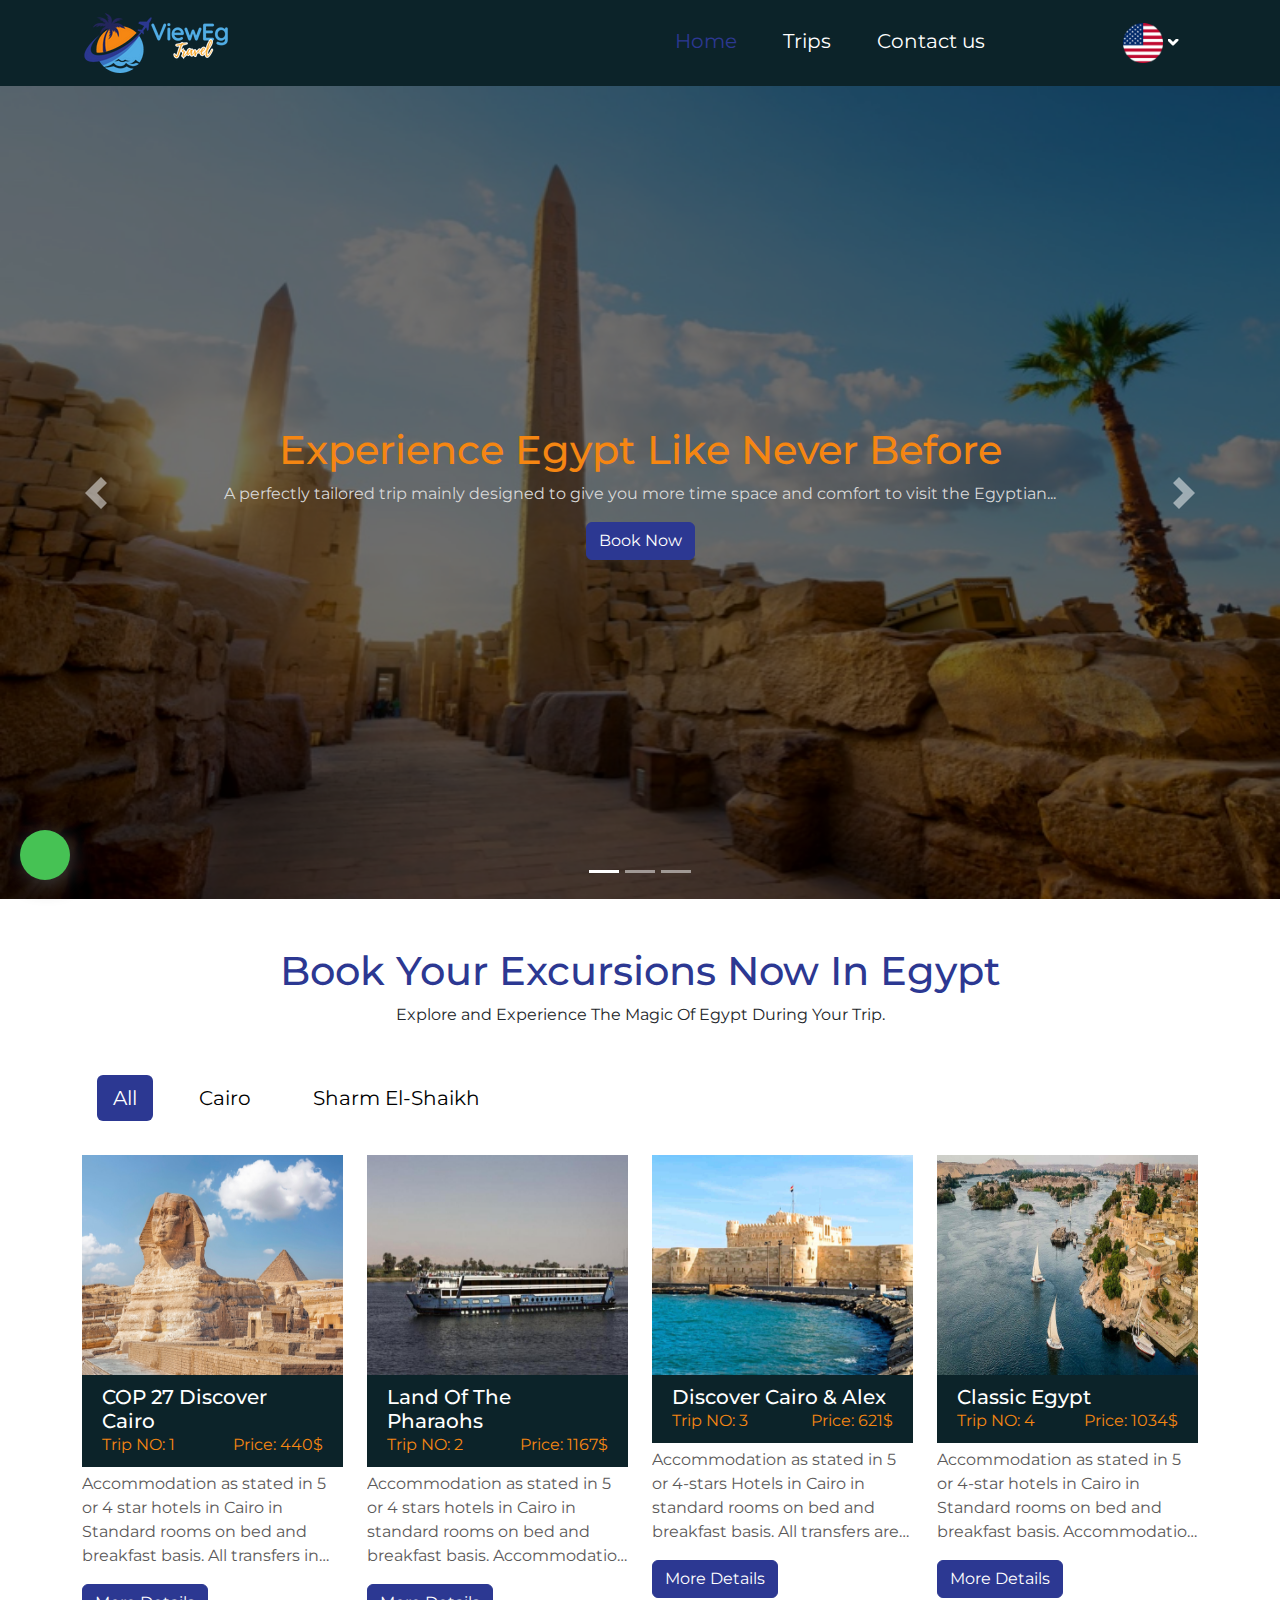
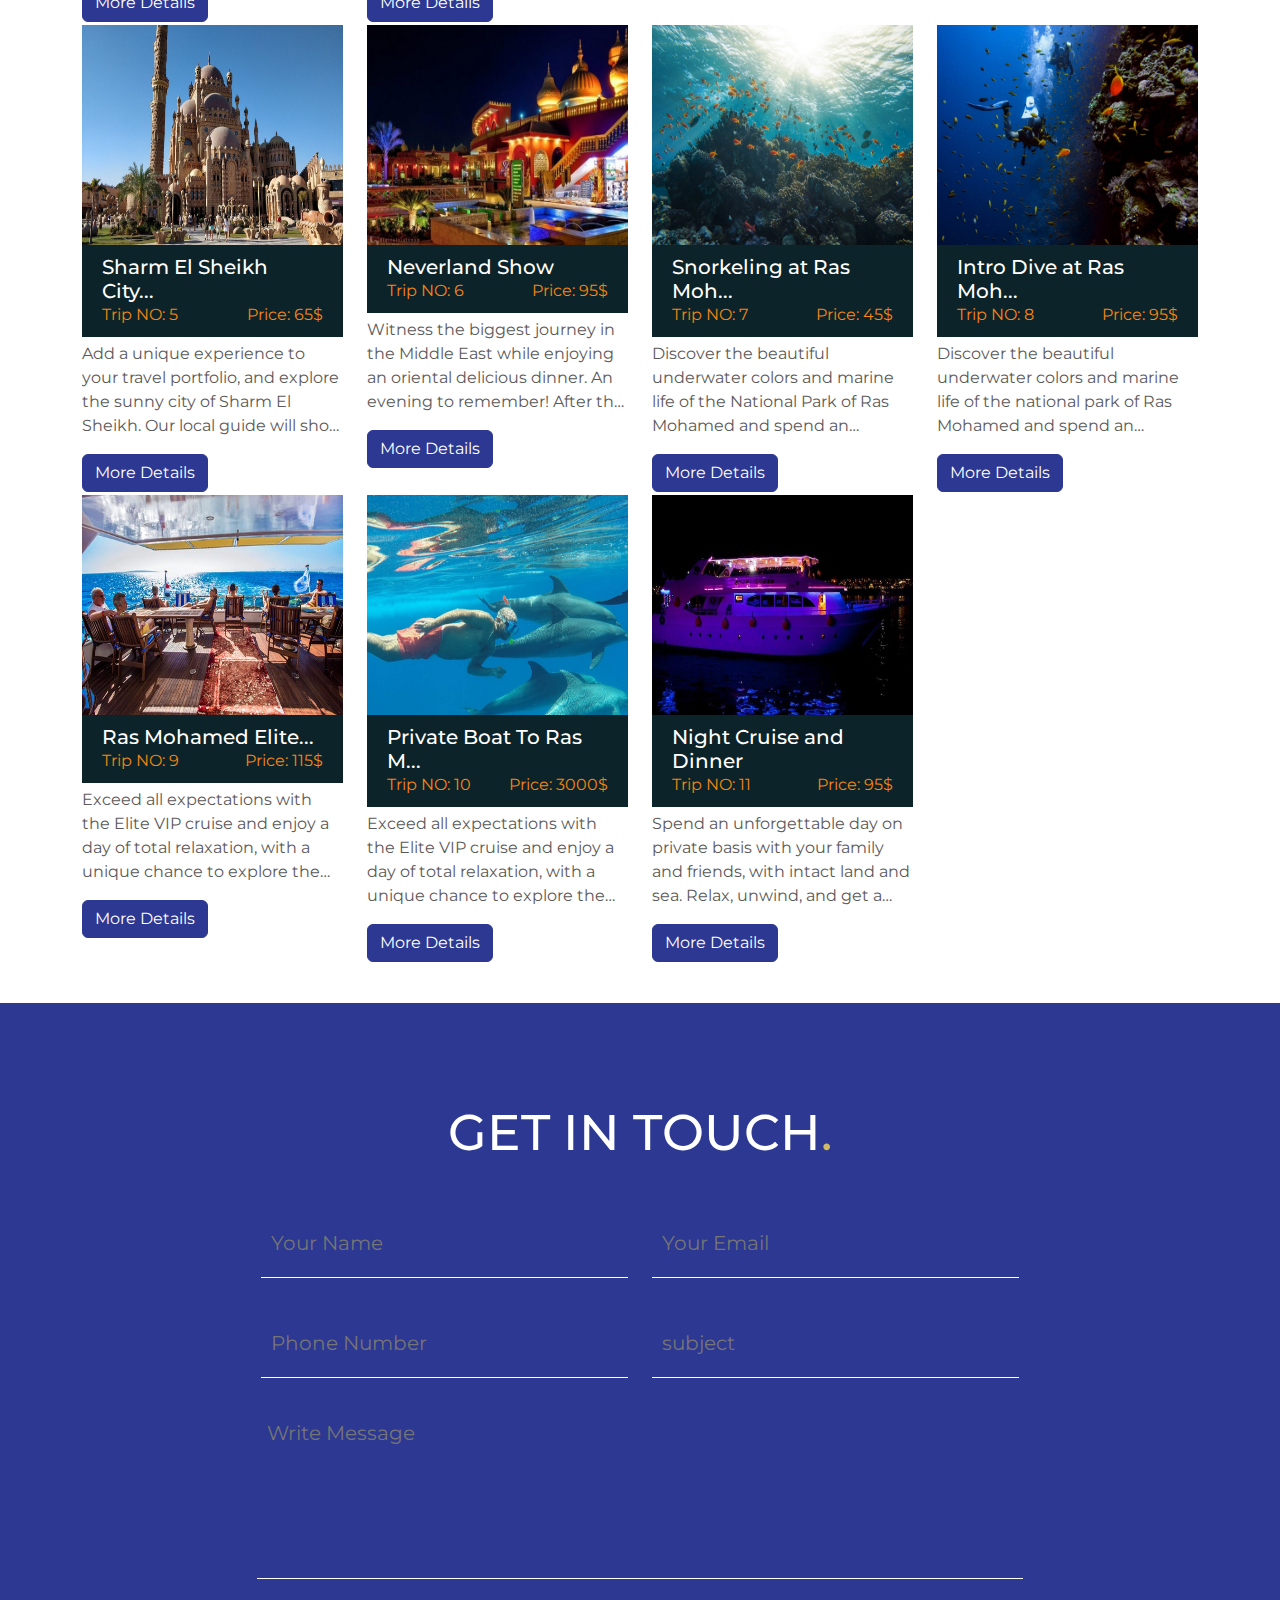
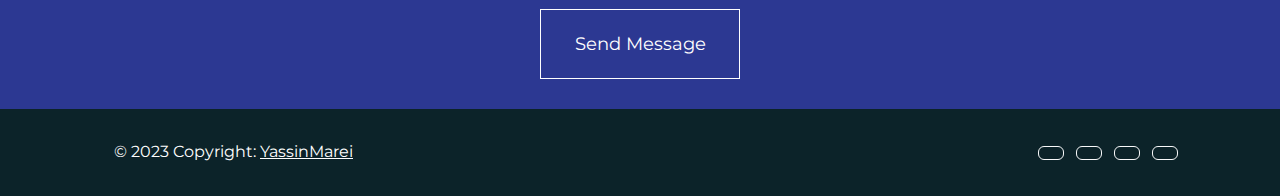
==== commit e09972c8: "Add files via upload" ====
--- a/index.html
+++ b/index.html
@@ -38,7 +38,7 @@
                             <a class="nav-link active" aria-current="page" href="#header">Home</a>
                         </li>
                         <li class="nav-item">
-                            <a class="nav-link" aria-current="page" href="trip.html">Trips</a>
+                            <a class="nav-link" aria-current="page" href="#trips">Trips</a>
                         </li>
                         <li class="nav-item">
                             <a class="nav-link" aria-current="page" href="#contact">Contact us</a>
@@ -98,7 +98,7 @@
                             <h1 class="d-none-sm">Experience Egypt Like Never Before</h1>
                             <p class="color-gray">A perfectly tailored trip mainly designed to give you more time space and comfort to
                                 visit the Egyptian...</p>
-                            <a href="#" class="btn btn-primary">Book Now</a>
+                            <a href="trip.html" class="btn btn-primary">Book Now</a>
                         </div>
                     </div>
                 </div>
@@ -109,18 +109,18 @@
                             <h1 class="d-none-sm">Experience Egypt Like Never Before</h1>
                             <p class="color-gray">A perfectly tailored trip mainly designed to give you more time space and comfort to
                                 visit the Egyptian...</p>
-                            <a href="#" class="btn btn-primary">Book Now</a>
+                            <a href="trip.html" class="btn btn-primary">Book Now</a>
                         </div>
                     </div>
                 </div>
                 <div class="carousel-item">
-                    <img src="assets/Images/Cairo-3.jpg" class="d-block w-100" alt="...">
+                    <img src="assets/Images/cairo-3.jpg" class="d-block w-100" alt="...">
                     <div class="layer">
                         <div class="carousel-caption mb-5">
                             <h1 class="d-none-sm">Experience Egypt Like Never Before</h1>
                             <p class="color-gray">A perfectly tailored trip mainly designed to give you more time space and comfort to
                                 visit the Egyptian...</p>
-                            <a href="#" class="btn btn-primary">Book Now</a>
+                            <a href="trip.html" class="btn btn-primary">Book Now</a>
                         </div>
                     </div>
                 </div>
--- a/assets/CSS/Style.css
+++ b/assets/CSS/Style.css
@@ -422,6 +422,7 @@
 .select__lang img{
     height: 40px;
     margin: 0px 5px;
+    cursor: pointer !important;
 }
 .select__lang__list{
     width: 200px !important;
@@ -565,33 +566,53 @@
     padding: 40px 0px;
 }
 .font-blue{
-    color: var(--blue);
+    color: var(--orange);
 }
 .font-blue p,
 .font-blue li{
     color: var(--dark);
 }
-.cards .col-md-3{
-    border-radius: 15px;
-    margin: 10px;
-    width: calc(25% - 20px);
-    box-shadow: 2px 3px 15px rgb(119, 119, 119);
-}
-@media (max-width:1200px) {
-    .cards .col-md-3{
-        width: calc(33% - 20px);
-    }
-}
-@media (max-width:992px) {
-    .cards .col-md-3{
-        width: calc(50% - 20px);
-    }
-}
 @media (max-width:570px) {
     .lead{
         font-size: 16px;
     }
-    .cards .col-md-3{
-        width: calc(100% - 20px);
-    }
+}
+.box{
+    box-shadow: 2px 1px 10px var(--blue);
+    margin-top: 20px;
+    padding: 15px;
+    padding-bottom: 0px !important;
+    border-radius: 5px;
+    margin-bottom: 10px;
+    box-sizing: border-box;
+    height: fit-content;
+}
+.box .information{
+padding: 0px;
+margin: 0px;
+height: 0px;
+overflow: hidden;
+transition: all .3s;
+}
+.show{
+height: fit-content !important;
+overflow: hidden;
+transition: all .3s !important;
+}
+.more__disc .title{
+cursor: pointer;
+}
+.more__disc .title span{
+display: inline-block;
+padding-right: 10px !important;
+color: var(--orange);
+}
+.more__disc .title h5{
+margin-bottom: 0px !important;
+}
+.more__disc .title{
+display: flex;
+align-items: center;
+justify-content: space-between;
+padding-bottom: 15px;
 }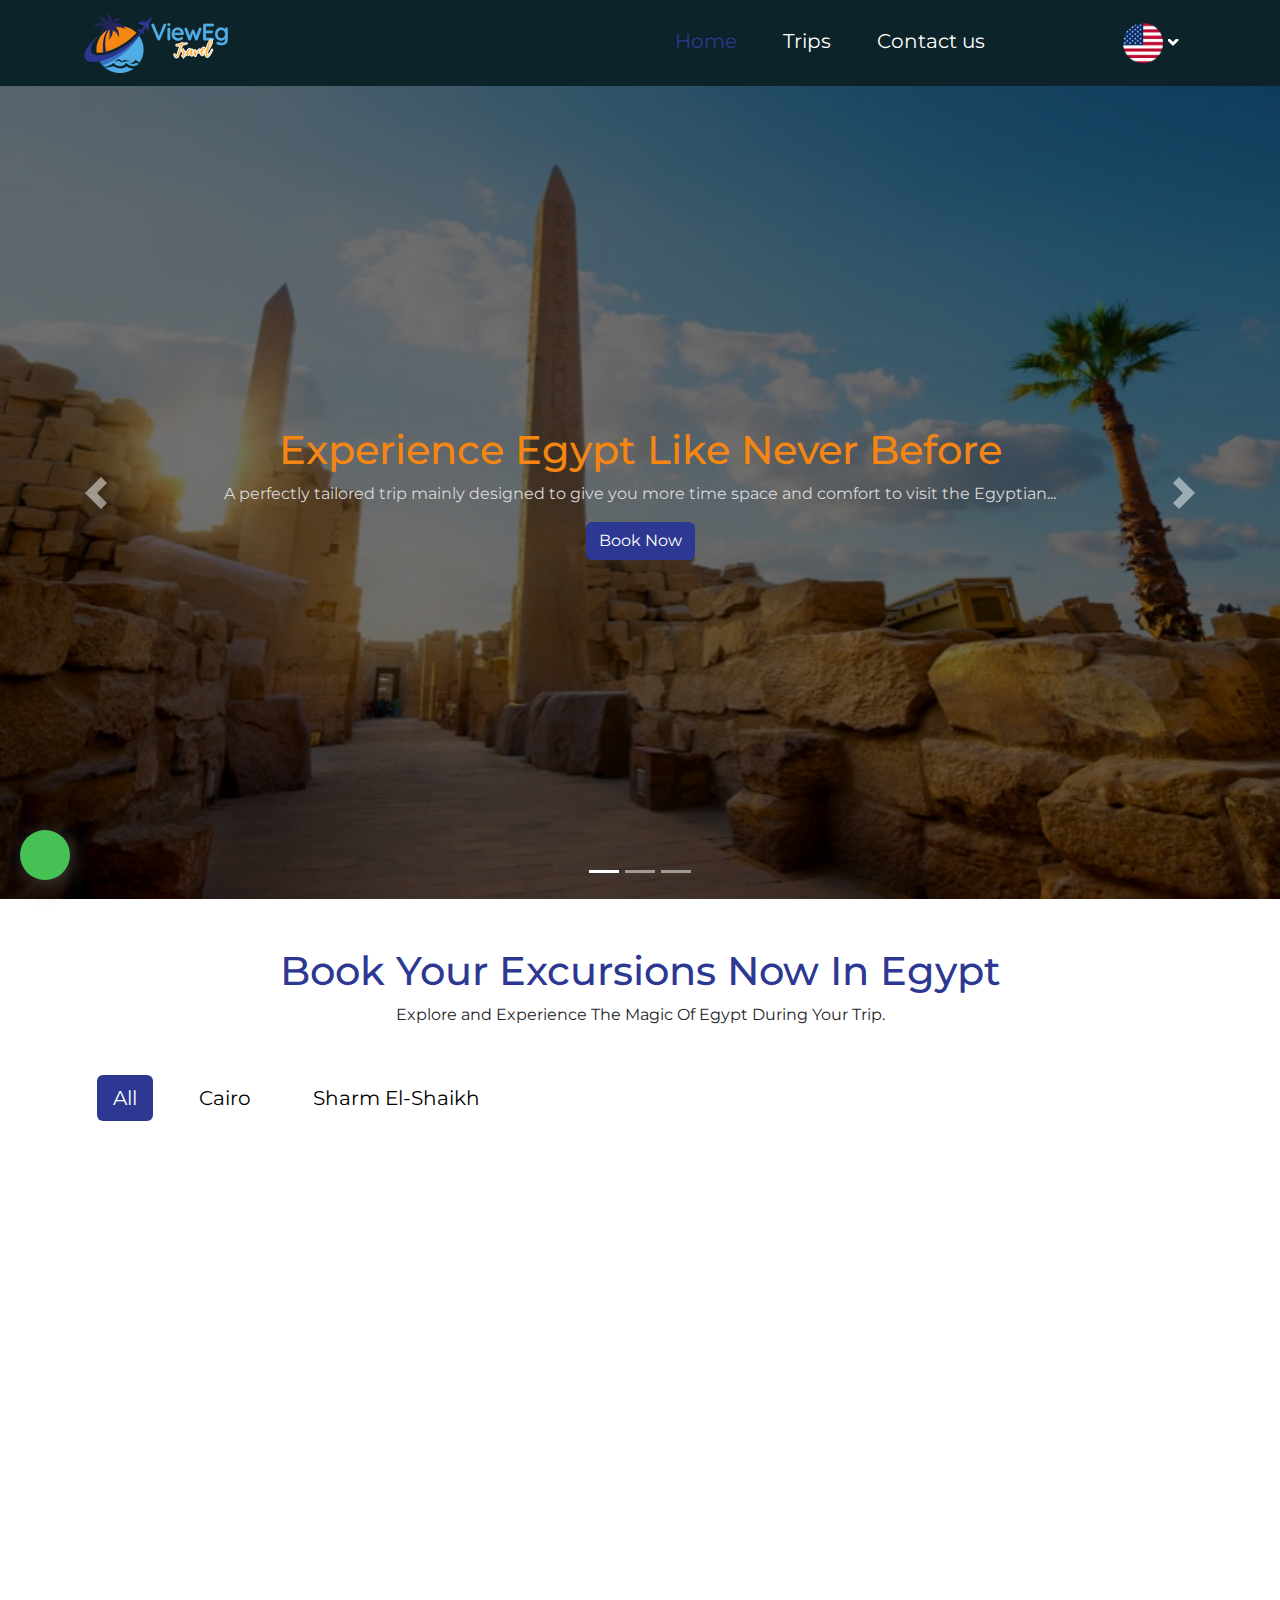
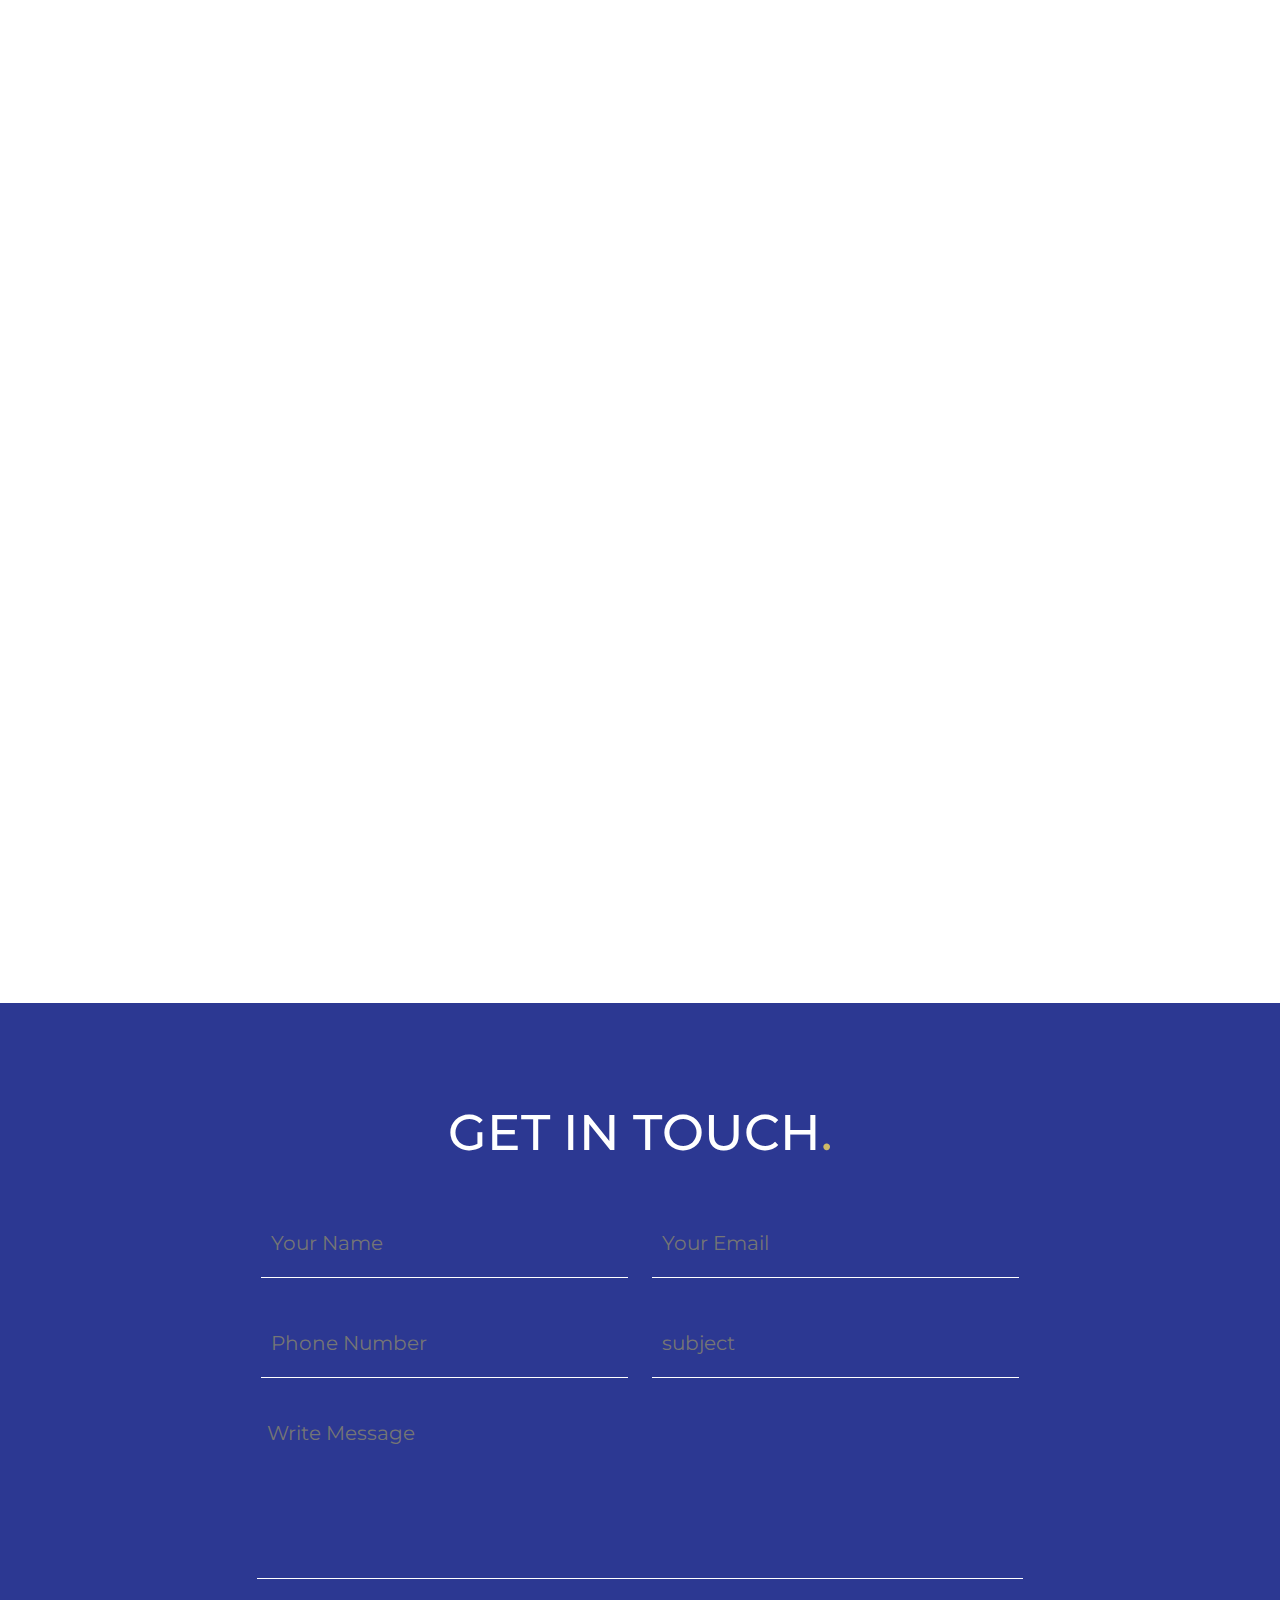
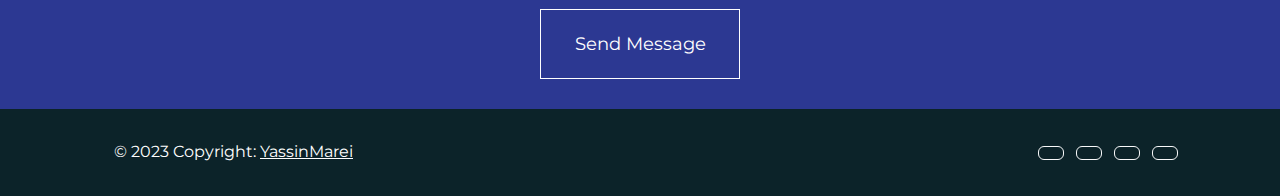
==== commit 83043c64: "Add files via upload" ====
--- a/index.html
+++ b/index.html
@@ -6,6 +6,7 @@
     <meta name="viewport" content="width=device-width, initial-scale=1.0">
     <title>Vieweg Travel</title>
     <link href="assets/CSS/bootstrap.min.css" rel="stylesheet">
+    <link href="https://unpkg.com/aos@2.3.1/dist/aos.css" rel="stylesheet">
     <link rel="stylesheet" href="assets/CSS/Style.css">
     <link rel="icon" href="assets/Images/Vieweg travel (1).png">
     <link rel="stylesheet" href="https://cdnjs.cloudflare.com/ajax/libs/font-awesome/6.4.0/css/all.min.css" integrity="sha512-iecdLmaskl7CVkqkXNQ/ZH/XLlvWZOJyj7Yy7tcenmpD1ypASozpmT/E0iPtmFIB46ZmdtAc9eNBvH0H/ZpiBw==" crossorigin="anonymous" referrerpolicy="no-referrer" />
@@ -169,7 +170,7 @@
                 <div class="tab-pane fade show active" id="pills-home" role="tabpanel" aria-labelledby="pills-home-tab"
                     tabindex="0">
                     <div class="row mb-5 mt-2">
-                        <div class="carde col-xl-3 col-lg-4 col-md-6 col-sm-12 ">
+                        <div class="carde col-xl-3 col-lg-4 col-md-6 col-sm-12" data-aos="fade-up">
                             <img src="assets/Images/Cairo-1.jpg" class="card-img-top" alt="...">
                             <div class="card-body">
                                 <div class="card__header">
@@ -184,10 +185,10 @@
                                     on bed and breakfast basis.
                                     All transfers in air-conditioned vehicles with English or French speaking...
                                 </p>
-                                <a href="#" class="btn btn-primary">More Details</a>
-                            </div>
-                        </div>
-                        <div class="carde col-xl-3 col-lg-4 col-md-6 col-sm-12 ">
+                                <a href="trip.html" class="btn btn-primary">More Details</a>
+                            </div>
+                        </div>
+                        <div class="carde col-xl-3 col-lg-4 col-md-6 col-sm-12 " data-aos="fade-down">
                             <img src="assets/Images/cairo-2.jpg" class="card-img-top" alt="...">
                             <div class="card-body">
                                 <div class="card__header">
@@ -201,10 +202,10 @@
                                     Accommodation as stated in 5 or 4 stars hotels in Cairo in standard rooms
                                     on bed and breakfast basis.
                                     Accommodation as stated on board 5 stars... </p>
-                                <a href="#" class="btn btn-primary">More Details</a>
-                            </div>
-                        </div>
-                        <div class="carde col-xl-3 col-lg-4 col-md-6 col-sm-12 ">
+                                <a href="trip.html" class="btn btn-primary">More Details</a>
+                            </div>
+                        </div>
+                        <div class="carde col-xl-3 col-lg-4 col-md-6 col-sm-12" data-aos="fade-up">
                             <img src="assets/Images/cairo-3.jpg" class="card-img-top" alt="...">
                             <div class="card-body">
                                 <div class="card__header">
@@ -218,10 +219,10 @@
                                     Accommodation as stated in 5 or 4-stars Hotels in Cairo in standard rooms
                                     on bed and breakfast basis.
                                     All transfers are in air-conditioned vehicles with English or French... </p>
-                                <a href="#" class="btn btn-primary">More Details</a>
-                            </div>
-                        </div>
-                        <div class="carde col-xl-3 col-lg-4 col-md-6 col-sm-12 ">
+                                <a href="trip.html" class="btn btn-primary">More Details</a>
+                            </div>
+                        </div>
+                        <div class="carde col-xl-3 col-lg-4 col-md-6 col-sm-12" data-aos="fade-down">
                             <img src="assets/Images/cairo-4.jpg" class="card-img-top" alt="...">
                             <div class="card-body">
                                 <div class="card__header">
@@ -235,10 +236,10 @@
                                     Accommodation as stated in 5 or 4-star hotels in Cairo in Standard rooms on
                                     bed and breakfast basis.
                                     Accommodation as stated on board a 5-star Nile </p>
-                                <a href="#" class="btn btn-primary">More Details</a>
-                            </div>
-                        </div>
-                        <div class="carde col-xl-3 col-lg-4 col-md-6 col-sm-12 ">
+                                <a href="trip.html" class="btn btn-primary">More Details</a>
+                            </div>
+                        </div>
+                        <div class="carde col-xl-3 col-lg-4 col-md-6 col-sm-12 " data-aos="fade-up">
                             <img src="assets/Images/sh-1.jpg" class="card-img-top" alt="...">
                             <div class="card-body">
                                 <div class="card__header">
@@ -253,10 +254,10 @@
                                     Sharm El Sheikh. Our local guide will show you the way to make your best memories in
                                     beautiful Sharm El Sheikh.
                                 </p>
-                                <a href="#" class="btn btn-primary">More Details</a>
-                            </div>
-                        </div>
-                        <div class="carde col-xl-3 col-lg-4 col-md-6 col-sm-12 ">
+                                <a href="trip.html" class="btn btn-primary">More Details</a>
+                            </div>
+                        </div>
+                        <div class="carde col-xl-3 col-lg-4 col-md-6 col-sm-12 " data-aos="fade-down">
                             <img src="assets/Images/slide-2.jpg" class="card-img-top" alt="...">
                             <div class="card-body">
                                 <div class="card__header">
@@ -272,10 +273,10 @@
 
                                     After the hotel pickup by a comfortable and air...
                                 </p>
-                                <a href="#" class="btn btn-primary">More Details</a>
-                            </div>
-                        </div>
-                        <div class="carde col-xl-3 col-lg-4 col-md-6 col-sm-12 ">
+                                <a href="trip.html" class="btn btn-primary">More Details</a>
+                            </div>
+                        </div>
+                        <div class="carde col-xl-3 col-lg-4 col-md-6 col-sm-12 " data-aos="fade-up">
                             <img src="assets/Images/sh-3.jpg" class="card-img-top" alt="...">
                             <div class="card-body">
                                 <div class="card__header">
@@ -289,10 +290,10 @@
                                     Discover the beautiful underwater colors and marine life of the National Park of Ras
                                     Mohamed and spend an unforgettable day , with intact land and sea.
                                 </p>
-                                <a href="#" class="btn btn-primary">More Details</a>
-                            </div>
-                        </div>
-                        <div class="carde col-xl-3 col-lg-4 col-md-6 col-sm-12 ">
+                                <a href="trip.html" class="btn btn-primary">More Details</a>
+                            </div>
+                        </div>
+                        <div class="carde col-xl-3 col-lg-4 col-md-6 col-sm-12 " data-aos="fade-down">
                             <img src="assets/Images/sh-4.jpg" class="card-img-top" alt="...">
                             <div class="card-body">
                                 <div class="card__header">
@@ -305,10 +306,10 @@
                                 <p class="card-text text-overflow">
                                     Discover the beautiful underwater colors and marine life of the national park of Ras
                                     Mohamed and spend an unforgettable day, with intact land and sea </p>
-                                <a href="#" class="btn btn-primary">More Details</a>
-                            </div>
-                        </div>
-                        <div class="carde col-xl-3 col-lg-4 col-md-6 col-sm-12 ">
+                                <a href="trip.html" class="btn btn-primary">More Details</a>
+                            </div>
+                        </div>
+                        <div class="carde col-xl-3 col-lg-4 col-md-6 col-sm-12 " data-aos="fade-up">
                             <img src="assets/Images/sh-5.jpg" class="card-img-top" alt="...">
                             <div class="card-body">
                                 <div class="card__header">
@@ -322,11 +323,11 @@
                                     Exceed all expectations with the Elite VIP cruise and enjoy a day of total
                                     relaxation, with a unique chance to explore the extraordinary scenery of the Red Sea
                                 </p>
-                                <a href="#" class="btn btn-primary">More Details</a>
-                            </div>
-                        </div>
-
-                        <div class="carde col-xl-3 col-lg-4 col-md-6 col-sm-12 ">
+                                <a href="trip.html" class="btn btn-primary">More Details</a>
+                            </div>
+                        </div>
+
+                        <div class="carde col-xl-3 col-lg-4 col-md-6 col-sm-12 " data-aos="fade-down">
                             <img src="assets/Images/sh-7.jpg" class="card-img-top" alt="...">
                             <div class="card-body">
                                 <div class="card__header">
@@ -340,11 +341,11 @@
                                     Exceed all expectations with the Elite VIP cruise and enjoy a day of total
                                     relaxation, with a unique chance to explore the extraordinary scenery of
                                 </p>
-                                <a href="#" class="btn btn-primary">More Details</a>
-                            </div>
-                        </div>
-
-                        <div class="carde col-xl-3 col-lg-4 col-md-6 col-sm-12 ">
+                                <a href="trip.html" class="btn btn-primary">More Details</a>
+                            </div>
+                        </div>
+
+                        <div class="carde col-xl-3 col-lg-4 col-md-6 col-sm-12 " data-aos="fade-up">
                             <img src="assets/Images/sh-6.jpg" class="card-img-top" alt="...">
                             <div class="card-body">
                                 <div class="card__header">
@@ -358,7 +359,7 @@
                                     Spend an unforgettable day on private basis with your family and friends, with
                                     intact land and sea. Relax, unwind, and get a fantastic tan.
                                 </p>
-                                <a href="#" class="btn btn-primary">More Details</a>
+                                <a href="trip.html" class="btn btn-primary">More Details</a>
                             </div>
                         </div>
                     </div>
@@ -366,7 +367,7 @@
                 <div class="tab-pane fade" id="pills-profile" role="tabpanel" aria-labelledby="pills-profile-tab"
                     tabindex="0">
                     <div class="row mb-5 mt-2">
-                        <div class="carde col-xl-3 col-lg-4 col-md-6 col-sm-12 ">
+                        <div class="carde col-xl-3 col-lg-4 col-md-6 col-sm-12 " data-aos="fade-up">
                             <img src="assets/Images/Cairo-1.jpg" class="card-img-top" alt="...">
                             <div class="card-body">
                                 <div class="card__header">
@@ -381,10 +382,10 @@
                                     on bed and breakfast basis.
                                     All transfers in air-conditioned vehicles with English or French speaking...
                                 </p>
-                                <a href="#" class="btn btn-primary">More Details</a>
-                            </div>
-                        </div>
-                        <div class="carde col-xl-3 col-lg-4 col-md-6 col-sm-12 ">
+                                <a href="trip.html" class="btn btn-primary">More Details</a>
+                            </div>
+                        </div>
+                        <div class="carde col-xl-3 col-lg-4 col-md-6 col-sm-12 " data-aos="fade-down">
                             <img src="assets/Images/cairo-2.jpg" class="card-img-top" alt="...">
                             <div class="card-body">
                                 <div class="card__header">
@@ -398,10 +399,10 @@
                                     Accommodation as stated in 5 or 4 stars hotels in Cairo in standard rooms
                                     on bed and breakfast basis.
                                     Accommodation as stated on board 5 stars... </p>
-                                <a href="#" class="btn btn-primary">More Details</a>
-                            </div>
-                        </div>
-                        <div class="carde col-xl-3 col-lg-4 col-md-6 col-sm-12 ">
+                                <a href="trip.html" class="btn btn-primary">More Details</a>
+                            </div>
+                        </div>
+                        <div class="carde col-xl-3 col-lg-4 col-md-6 col-sm-12 " data-aos="fade-up">
                             <img src="assets/Images/cairo-3.jpg" class="card-img-top" alt="...">
                             <div class="card-body">
                                 <div class="card__header">
@@ -415,10 +416,10 @@
                                     Accommodation as stated in 5 or 4-stars Hotels in Cairo in standard rooms
                                     on bed and breakfast basis.
                                     All transfers are in air-conditioned vehicles with English or French... </p>
-                                <a href="#" class="btn btn-primary">More Details</a>
-                            </div>
-                        </div>
-                        <div class="carde col-xl-3 col-lg-4 col-md-6 col-sm-12 ">
+                                <a href="trip.html" class="btn btn-primary">More Details</a>
+                            </div>
+                        </div>
+                        <div class="carde col-xl-3 col-lg-4 col-md-6 col-sm-12 " data-aos="fade-down">
                             <img src="assets/Images/cairo-4.jpg" class="card-img-top" alt="...">
                             <div class="card-body">
                                 <div class="card__header">
@@ -433,7 +434,7 @@
                                     bed and breakfast basis.
                                     Accommodation as stated on board a 5-star Nile
                                 </p>
-                                <a href="#" class="btn btn-primary">More Details</a>
+                                <a href="trip.html" class="btn btn-primary">More Details</a>
                             </div>
                         </div>
 
@@ -444,7 +445,7 @@
                 <div class="tab-pane fade" id="pills-contact" role="tabpanel" aria-labelledby="pills-contact-tab"
                     tabindex="0">
                     <div class="row mb-5 mt-2">
-                        <div class="carde col-xl-3 col-lg-4 col-md-6 col-sm-12 ">
+                        <div class="carde col-xl-3 col-lg-4 col-md-6 col-sm-12 " data-aos="fade-up">
                             <img src="assets/Images/sh-1.jpg" class="card-img-top" alt="...">
                             <div class="card-body">
                                 <div class="card__header">
@@ -459,10 +460,10 @@
                                     Sharm El Sheikh. Our local guide will show you the way to make your best memories in
                                     beautiful Sharm El Sheikh.
                                 </p>
-                                <a href="#" class="btn btn-primary">More Details</a>
-                            </div>
-                        </div>
-                        <div class="carde col-xl-3 col-lg-4 col-md-6 col-sm-12 ">
+                                <a href="trip.html" class="btn btn-primary">More Details</a>
+                            </div>
+                        </div>
+                        <div class="carde col-xl-3 col-lg-4 col-md-6 col-sm-12 " data-aos="fade-down">
                             <img src="assets/Images/slide-2.jpg" class="card-img-top" alt="...">
                             <div class="card-body">
                                 <div class="card__header">
@@ -477,10 +478,10 @@
                                     dinner. An evening to remember!
 
                                     After the hotel pickup by a comfortable and air... </p>
-                                <a href="#" class="btn btn-primary">More Details</a>
-                            </div>
-                        </div>
-                        <div class="carde col-xl-3 col-lg-4 col-md-6 col-sm-12 ">
+                                <a href="trip.html" class="btn btn-primary">More Details</a>
+                            </div>
+                        </div>
+                        <div class="carde col-xl-3 col-lg-4 col-md-6 col-sm-12 " data-aos="fade-up">
                             <img src="assets/Images/sh-3.jpg" class="card-img-top" alt="...">
                             <div class="card-body">
                                 <div class="card__header">
@@ -494,10 +495,10 @@
                                     Discover the beautiful underwater colors and marine life of the National Park of Ras
                                     Mohamed and spend an unforgettable day , with intact land and sea.
                                 </p>
-                                <a href="#" class="btn btn-primary">More Details</a>
-                            </div>
-                        </div>
-                        <div class="carde col-xl-3 col-lg-4 col-md-6 col-sm-12 ">
+                                <a href="trip.html" class="btn btn-primary">More Details</a>
+                            </div>
+                        </div>
+                        <div class="carde col-xl-3 col-lg-4 col-md-6 col-sm-12 " data-aos="fade-down">
                             <img src="assets/Images/sh-4.jpg" class="card-img-top" alt="...">
                             <div class="card-body">
                                 <div class="card__header">
@@ -511,13 +512,13 @@
                                     Discover the beautiful underwater colors and marine life of the national park of Ras
                                     Mohamed and spend an unforgettable day, with intact land and sea
                                 </p>
-                                <a href="#" class="btn btn-primary">More Details</a>
+                                <a href="trip.html" class="btn btn-primary">More Details</a>
                             </div>
                         </div>
 
                         <!--  -->
 
-                        <div class="carde col-xl-3 col-lg-4 col-md-6 col-sm-12 ">
+                        <div class="carde col-xl-3 col-lg-4 col-md-6 col-sm-12 " data-aos="fade-up">
                             <img src="assets/Images/sh-5.jpg" class="card-img-top" alt="...">
                             <div class="card-body">
                                 <div class="card__header">
@@ -531,11 +532,11 @@
                                     Exceed all expectations with the Elite VIP cruise and enjoy a day of total
                                     relaxation, with a unique chance to explore the extraordinary scenery of the Red Sea
                                 </p>
-                                <a href="#" class="btn btn-primary">More Details</a>
-                            </div>
-                        </div>
-
-                        <div class="carde col-xl-3 col-lg-4 col-md-6 col-sm-12 ">
+                                <a href="trip.html" class="btn btn-primary">More Details</a>
+                            </div>
+                        </div>
+
+                        <div class="carde col-xl-3 col-lg-4 col-md-6 col-sm-12 " data-aos="fade-down">
                             <img src="assets/Images/sh-7.jpg" class="card-img-top" alt="...">
                             <div class="card-body">
                                 <div class="card__header">
@@ -549,11 +550,11 @@
                                     Exceed all expectations with the Elite VIP cruise and enjoy a day of total
                                     relaxation, with a unique chance to explore the extraordinary scenery of
                                 </p>
-                                <a href="#" class="btn btn-primary">More Details</a>
-                            </div>
-                        </div>
-
-                        <div class="carde col-xl-3 col-lg-4 col-md-6 col-sm-12 ">
+                                <a href="trip.html" class="btn btn-primary">More Details</a>
+                            </div>
+                        </div>
+
+                        <div class="carde col-xl-3 col-lg-4 col-md-6 col-sm-12 " data-aos="fade-up">
                             <img src="assets/Images/sh-6.jpg" class="card-img-top" alt="...">
                             <div class="card-body">
                                 <div class="card__header">
@@ -569,7 +570,7 @@
                                     intact land and sea. Relax, unwind, and get a fantastic tan.
                                     
                                 </p>
-                                <a href="#" class="btn btn-primary">More Details</a>
+                                <a href="trip.html" class="btn btn-primary">More Details</a>
                             </div>
                         </div>
 
@@ -654,6 +655,10 @@
 
     <script src="assets/JS/bootstrap.min.js"></script>
     <script src="assets/JS/home.js"></script>
+    <script src="https://unpkg.com/aos@2.3.1/dist/aos.js"></script>
+    <script>
+        AOS.init();
+    </script>
 </body>
 
 </html>--- a/assets/CSS/Style.css
+++ b/assets/CSS/Style.css
@@ -27,6 +27,9 @@
 .bg-body-tertiary {
     background-color: var(--dark) !important;
 }
+.navbar{
+    overflow: visible !important;
+}
 
 .navbar-brand {
     height: 70px;
@@ -45,6 +48,7 @@
 .navbar-collapse {
     width: fit-content !important;
     flex-grow: 0;
+    overflow: visible !important;
 }
 
 .nav-link {
@@ -281,7 +285,7 @@
 
 .contact-us .container form .theForm button:hover {
     color: white;
-    background-color: var(--dark);
+    background-color: var(--orange);
     transition: all .7s !important;
 }
 
@@ -436,7 +440,7 @@
     position: relative;
     bottom: -10px;
     left: 0px;
-    z-index: 9090909090909999999999999999999999999999999999999999999999999999999999999000099999999999999999999999999999999999999999999999;
+    z-index: 9090909090909999999999999999999999999999999999999999999999999999999090909090909999999999999999999999999999999999999999999999999999999999999000099999999999999999999999999999999999999999999999;
 }
 .select__lang__active{
     transform: scaleY(1);
@@ -477,6 +481,17 @@
         padding: 15px 0px !important;
     }
 }
+@media (min-width:992px) and (max-width:1199px) {
+    .discrip h1{
+        font-size: 25px !important;
+    }
+    .lead{
+        font-size: 18px !important;
+    }
+    .discription .mt-4{
+        margin-top: 0px !important;
+    }
+}
 
 .discription .row{
     padding: 30px 0px;
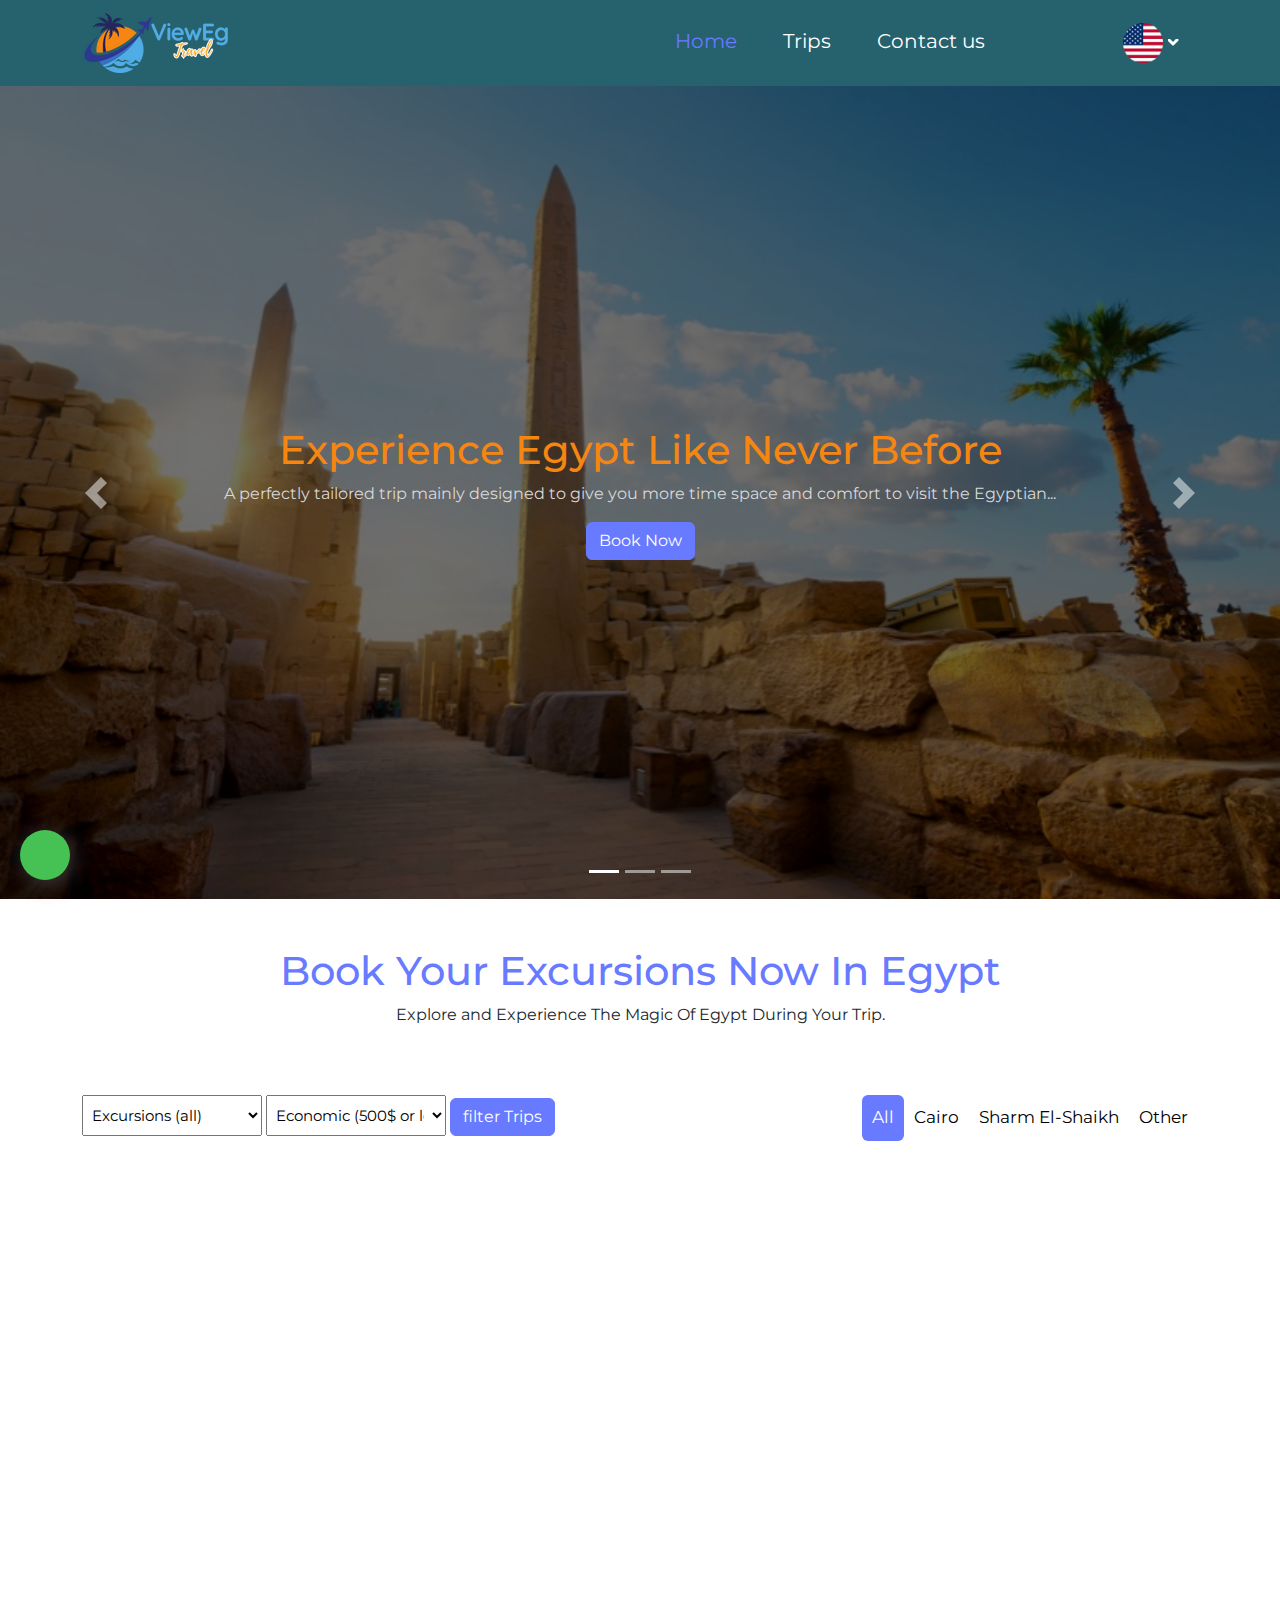
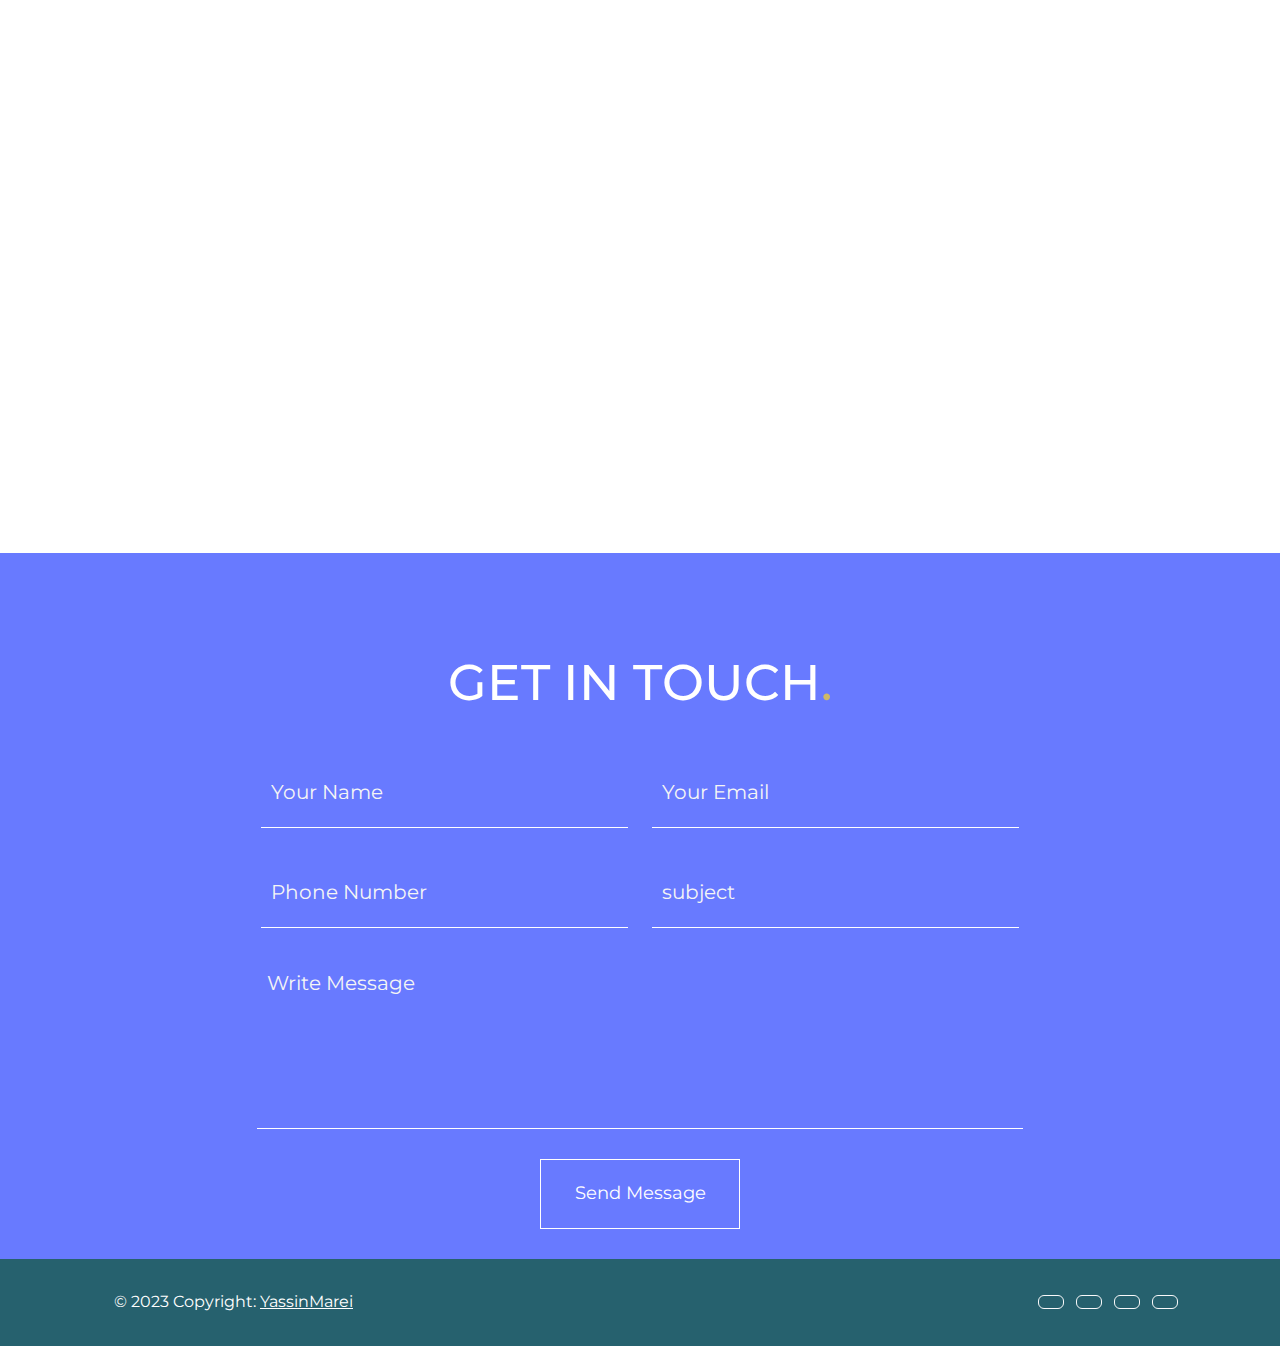
==== commit a8262b62: "Add files via upload" ====
--- a/index.html
+++ b/index.html
@@ -15,7 +15,7 @@
 <body>
 
 <!-- ================== Go To Top ====================== -->
-    <button class="goup hide" onclick="topFunction()" id="myBtn" title="Go to top">
+    <button class="goup hide bor" onclick="topFunction()" id="myBtn" title="Go to top">
         <i class="fa-solid fa-arrow-up"></i>
     </button>
 
@@ -148,435 +148,474 @@
                 <h1>Book Your Excursions Now In Egypt</h1>
                 <p>Explore and Experience The Magic Of Egypt During Your Trip.</p>
             </div>
-            <ul class="nav nav-pills mb-3" id="pills-tab" role="tablist">
-                <li class="nav-item" role="presentation">
-                    <button class="nav-link active" id="pills-home-tab" data-bs-toggle="pill"
-                        data-bs-target="#pills-home" type="button" role="tab" aria-controls="pills-home"
-                        aria-selected="true">All</button>
-                </li>
-                <li class="nav-item" role="presentation">
-                    <button class="nav-link" id="pills-profile-tab" data-bs-toggle="pill"
-                        data-bs-target="#pills-profile" type="button" role="tab" aria-controls="pills-profile"
-                        aria-selected="false">Cairo</button>
-                </li>
-                <li class="nav-item" role="presentation">
-                    <button class="nav-link" id="pills-contact-tab" data-bs-toggle="pill"
-                        data-bs-target="#pills-contact" type="button" role="tab" aria-controls="pills-contact"
-                        aria-selected="false">Sharm El-Shaikh</button>
-                </li>
-                
-            </ul>
-            <div class="tab-content" id="pills-tabContent">
+            <div class="d-flex justify-content-between align-items-center flex-wrap">
+                <div class="filter text-center">
+                  <select id="type">
+                    <option>Excursions (all)</option>
+                    <option>Transfers (1day)</option>
+                    <option>Accommodations (more than 1day)</option>
+                  </select>
+                  <select id="tripClass">
+                    <option>Economic (500$ or less)</option>
+                    <option>VIP (more than 500$)</option>
+                  </select>
+                  <button type="button" class="btn btn-primary" id="filterButton">filter Trips</button>
+                </div>
+                <ul class="nav nav-pills mb-3" id="pills-tab" role="tablist">
+                  <li class="nav-item" role="presentation">
+                    <button class="nav-link active" id="pills-home-tab" data-bs-toggle="pill" data-bs-target="#pills-home"
+                      type="button" role="tab" aria-controls="pills-home" aria-selected="true">All</button>
+                  </li>
+                  <li class="nav-item" role="presentation">
+                    <button class="nav-link" id="pills-profile-tab" data-bs-toggle="pill" data-bs-target="#pills-profile"
+                      type="button" role="tab" aria-controls="pills-profile" aria-selected="false">Cairo</button>
+                  </li>
+                  <li class="nav-item" role="presentation">
+                    <button class="nav-link" id="pills-contact-tab" data-bs-toggle="pill" data-bs-target="#pills-contact"
+                      type="button" role="tab" aria-controls="pills-contact" aria-selected="false">Sharm El-Shaikh</button>
+                  </li>
+                  <li class="nav-item">
+                    <a class="nav-link" href="other.html">Other</a>
+                  </li>
+                </ul>
+              </div>
+              <div class="tab-content" id="pills-tabContent">
                 <div class="tab-pane fade show active" id="pills-home" role="tabpanel" aria-labelledby="pills-home-tab"
-                    tabindex="0">
-                    <div class="row mb-5 mt-2">
-                        <div class="carde col-xl-3 col-lg-4 col-md-6 col-sm-12" data-aos="fade-up">
-                            <img src="assets/Images/Cairo-1.jpg" class="card-img-top" alt="...">
-                            <div class="card-body">
-                                <div class="card__header">
-                                    <h5 class="card-title">COP 27 Discover Cairo</h5>
-                                    <div class="d-flex justify-content-between">
-                                        <span>Trip NO: 1</span>
-                                        <span>Price: 440$</span>
-                                    </div>
-                                </div>
-                                <p class="card-text text-overflow">
-                                    Accommodation as stated in 5 or 4 star hotels in Cairo in Standard rooms
-                                    on bed and breakfast basis.
-                                    All transfers in air-conditioned vehicles with English or French speaking...
-                                </p>
-                                <a href="trip.html" class="btn btn-primary">More Details</a>
-                            </div>
-                        </div>
-                        <div class="carde col-xl-3 col-lg-4 col-md-6 col-sm-12 " data-aos="fade-down">
-                            <img src="assets/Images/cairo-2.jpg" class="card-img-top" alt="...">
-                            <div class="card-body">
-                                <div class="card__header">
-                                    <h5 class="card-title">Land Of The Pharaohs</h5>
-                                    <div class="d-flex justify-content-between">
-                                        <span>Trip NO: 2</span>
-                                        <span>Price: 1167$</span>
-                                    </div>
-                                </div>
-                                <p class="card-text text-overflow">
-                                    Accommodation as stated in 5 or 4 stars hotels in Cairo in standard rooms
-                                    on bed and breakfast basis.
-                                    Accommodation as stated on board 5 stars... </p>
-                                <a href="trip.html" class="btn btn-primary">More Details</a>
-                            </div>
-                        </div>
-                        <div class="carde col-xl-3 col-lg-4 col-md-6 col-sm-12" data-aos="fade-up">
-                            <img src="assets/Images/cairo-3.jpg" class="card-img-top" alt="...">
-                            <div class="card-body">
-                                <div class="card__header">
-                                    <h5 class="card-title">Discover Cairo & Alex</h5>
-                                    <div class="d-flex justify-content-between">
-                                        <span>Trip NO: 3</span>
-                                        <span>Price: 621$</span>
-                                    </div>
-                                </div>
-                                <p class="card-text text-overflow">
-                                    Accommodation as stated in 5 or 4-stars Hotels in Cairo in standard rooms
-                                    on bed and breakfast basis.
-                                    All transfers are in air-conditioned vehicles with English or French... </p>
-                                <a href="trip.html" class="btn btn-primary">More Details</a>
-                            </div>
-                        </div>
-                        <div class="carde col-xl-3 col-lg-4 col-md-6 col-sm-12" data-aos="fade-down">
-                            <img src="assets/Images/cairo-4.jpg" class="card-img-top" alt="...">
-                            <div class="card-body">
-                                <div class="card__header">
-                                    <h5 class="card-title">Classic Egypt</h5>
-                                    <div class="d-flex justify-content-between">
-                                        <span>Trip NO: 4</span>
-                                        <span>Price: 1034$</span>
-                                    </div>
-                                </div>
-                                <p class="card-text text-overflow">
-                                    Accommodation as stated in 5 or 4-star hotels in Cairo in Standard rooms on
-                                    bed and breakfast basis.
-                                    Accommodation as stated on board a 5-star Nile </p>
-                                <a href="trip.html" class="btn btn-primary">More Details</a>
-                            </div>
-                        </div>
-                        <div class="carde col-xl-3 col-lg-4 col-md-6 col-sm-12 " data-aos="fade-up">
-                            <img src="assets/Images/sh-1.jpg" class="card-img-top" alt="...">
-                            <div class="card-body">
-                                <div class="card__header">
-                                    <h5 class="card-title">Sharm El Sheikh City...</h5>
-                                    <div class="d-flex justify-content-between">
-                                        <span>Trip NO: 5</span>
-                                        <span>Price: 65$</span>
-                                    </div>
-                                </div>
-                                <p class="card-text text-overflow">
-                                    Add a unique experience to your travel portfolio, and explore the sunny city of
-                                    Sharm El Sheikh. Our local guide will show you the way to make your best memories in
-                                    beautiful Sharm El Sheikh.
-                                </p>
-                                <a href="trip.html" class="btn btn-primary">More Details</a>
-                            </div>
-                        </div>
-                        <div class="carde col-xl-3 col-lg-4 col-md-6 col-sm-12 " data-aos="fade-down">
-                            <img src="assets/Images/slide-2.jpg" class="card-img-top" alt="...">
-                            <div class="card-body">
-                                <div class="card__header">
-                                    <h5 class="card-title">Neverland Show</h5>
-                                    <div class="d-flex justify-content-between">
-                                        <span>Trip NO: 6</span>
-                                        <span>Price: 95$</span>
-                                    </div>
-                                </div>
-                                <p class="card-text text-overflow">
-                                    Witness the biggest journey in the Middle East while enjoying an oriental delicious
-                                    dinner. An evening to remember!
-
-                                    After the hotel pickup by a comfortable and air...
-                                </p>
-                                <a href="trip.html" class="btn btn-primary">More Details</a>
-                            </div>
-                        </div>
-                        <div class="carde col-xl-3 col-lg-4 col-md-6 col-sm-12 " data-aos="fade-up">
-                            <img src="assets/Images/sh-3.jpg" class="card-img-top" alt="...">
-                            <div class="card-body">
-                                <div class="card__header">
-                                    <h5 class="card-title">Snorkeling at Ras Moh...</h5>
-                                    <div class="d-flex justify-content-between">
-                                        <span>Trip NO: 7</span>
-                                        <span>Price: 45$</span>
-                                    </div>
-                                </div>
-                                <p class="card-text text-overflow">
-                                    Discover the beautiful underwater colors and marine life of the National Park of Ras
-                                    Mohamed and spend an unforgettable day , with intact land and sea.
-                                </p>
-                                <a href="trip.html" class="btn btn-primary">More Details</a>
-                            </div>
-                        </div>
-                        <div class="carde col-xl-3 col-lg-4 col-md-6 col-sm-12 " data-aos="fade-down">
-                            <img src="assets/Images/sh-4.jpg" class="card-img-top" alt="...">
-                            <div class="card-body">
-                                <div class="card__header">
-                                    <h5 class="card-title">Intro Dive at Ras Moh...</h5>
-                                    <div class="d-flex justify-content-between">
-                                        <span>Trip NO: 8</span>
-                                        <span>Price: 95$</span>
-                                    </div>
-                                </div>
-                                <p class="card-text text-overflow">
-                                    Discover the beautiful underwater colors and marine life of the national park of Ras
-                                    Mohamed and spend an unforgettable day, with intact land and sea </p>
-                                <a href="trip.html" class="btn btn-primary">More Details</a>
-                            </div>
-                        </div>
-                        <div class="carde col-xl-3 col-lg-4 col-md-6 col-sm-12 " data-aos="fade-up">
-                            <img src="assets/Images/sh-5.jpg" class="card-img-top" alt="...">
-                            <div class="card-body">
-                                <div class="card__header">
-                                    <h5 class="card-title">Ras Mohamed Elite...</h5>
-                                    <div class="d-flex justify-content-between">
-                                        <span>Trip NO: 9</span>
-                                        <span>Price: 115$</span>
-                                    </div>
-                                </div>
-                                <p class="card-text text-overflow">
-                                    Exceed all expectations with the Elite VIP cruise and enjoy a day of total
-                                    relaxation, with a unique chance to explore the extraordinary scenery of the Red Sea
-                                </p>
-                                <a href="trip.html" class="btn btn-primary">More Details</a>
-                            </div>
-                        </div>
-
-                        <div class="carde col-xl-3 col-lg-4 col-md-6 col-sm-12 " data-aos="fade-down">
-                            <img src="assets/Images/sh-7.jpg" class="card-img-top" alt="...">
-                            <div class="card-body">
-                                <div class="card__header">
-                                    <h5 class="card-title">Private Boat To Ras M...</h5>
-                                    <div class="d-flex justify-content-between">
-                                        <span>Trip NO: 10</span>
-                                        <span>Price: 3000$</span>
-                                    </div>
-                                </div>
-                                <p class="card-text text-overflow">
-                                    Exceed all expectations with the Elite VIP cruise and enjoy a day of total
-                                    relaxation, with a unique chance to explore the extraordinary scenery of
-                                </p>
-                                <a href="trip.html" class="btn btn-primary">More Details</a>
-                            </div>
-                        </div>
-
-                        <div class="carde col-xl-3 col-lg-4 col-md-6 col-sm-12 " data-aos="fade-up">
-                            <img src="assets/Images/sh-6.jpg" class="card-img-top" alt="...">
-                            <div class="card-body">
-                                <div class="card__header">
-                                    <h5 class="card-title">Night Cruise and Dinner</h5>
-                                    <div class="d-flex justify-content-between">
-                                        <span>Trip NO: 11</span>
-                                        <span>Price: 95$</span>
-                                    </div>
-                                </div>
-                                <p class="card-text text-overflow">
-                                    Spend an unforgettable day on private basis with your family and friends, with
-                                    intact land and sea. Relax, unwind, and get a fantastic tan.
-                                </p>
-                                <a href="trip.html" class="btn btn-primary">More Details</a>
-                            </div>
-                        </div>
-                    </div>
-                </div>
-                <div class="tab-pane fade" id="pills-profile" role="tabpanel" aria-labelledby="pills-profile-tab"
-                    tabindex="0">
-                    <div class="row mb-5 mt-2">
-                        <div class="carde col-xl-3 col-lg-4 col-md-6 col-sm-12 " data-aos="fade-up">
-                            <img src="assets/Images/Cairo-1.jpg" class="card-img-top" alt="...">
-                            <div class="card-body">
-                                <div class="card__header">
-                                    <h5 class="card-title">COP 27 Discover Cairo</h5>
-                                    <div class="d-flex justify-content-between">
-                                        <span>Trip NO: 1</span>
-                                        <span>Price: 440$</span>
-                                    </div>
-                                </div>
-                                <p class="card-text text-overflow">
-                                    Accommodation as stated in 5 or 4 star hotels in Cairo in Standard rooms
-                                    on bed and breakfast basis.
-                                    All transfers in air-conditioned vehicles with English or French speaking...
-                                </p>
-                                <a href="trip.html" class="btn btn-primary">More Details</a>
-                            </div>
-                        </div>
-                        <div class="carde col-xl-3 col-lg-4 col-md-6 col-sm-12 " data-aos="fade-down">
-                            <img src="assets/Images/cairo-2.jpg" class="card-img-top" alt="...">
-                            <div class="card-body">
-                                <div class="card__header">
-                                    <h5 class="card-title">Land Of The Pharaohs</h5>
-                                    <div class="d-flex justify-content-between">
-                                        <span>Trip NO: 2</span>
-                                        <span>Price: 1167$</span>
-                                    </div>
-                                </div>
-                                <p class="card-text text-overflow">
-                                    Accommodation as stated in 5 or 4 stars hotels in Cairo in standard rooms
-                                    on bed and breakfast basis.
-                                    Accommodation as stated on board 5 stars... </p>
-                                <a href="trip.html" class="btn btn-primary">More Details</a>
-                            </div>
-                        </div>
-                        <div class="carde col-xl-3 col-lg-4 col-md-6 col-sm-12 " data-aos="fade-up">
-                            <img src="assets/Images/cairo-3.jpg" class="card-img-top" alt="...">
-                            <div class="card-body">
-                                <div class="card__header">
-                                    <h5 class="card-title">Discover Cairo & Alex</h5>
-                                    <div class="d-flex justify-content-between">
-                                        <span>Trip NO: 3</span>
-                                        <span>Price: 621$</span>
-                                    </div>
-                                </div>
-                                <p class="card-text text-overflow">
-                                    Accommodation as stated in 5 or 4-stars Hotels in Cairo in standard rooms
-                                    on bed and breakfast basis.
-                                    All transfers are in air-conditioned vehicles with English or French... </p>
-                                <a href="trip.html" class="btn btn-primary">More Details</a>
-                            </div>
-                        </div>
-                        <div class="carde col-xl-3 col-lg-4 col-md-6 col-sm-12 " data-aos="fade-down">
-                            <img src="assets/Images/cairo-4.jpg" class="card-img-top" alt="...">
-                            <div class="card-body">
-                                <div class="card__header">
-                                    <h5 class="card-title">Classic Egypt</h5>
-                                    <div class="d-flex justify-content-between">
-                                        <span>Trip NO: 4</span>
-                                        <span>Price: 1034$</span>
-                                    </div>
-                                </div>
-                                <p class="card-text text-overflow">
-                                    Accommodation as stated in 5 or 4-star hotels in Cairo in Standard rooms on
-                                    bed and breakfast basis.
-                                    Accommodation as stated on board a 5-star Nile
-                                </p>
-                                <a href="trip.html" class="btn btn-primary">More Details</a>
-                            </div>
-                        </div>
-
-
-
-                    </div>
-                </div>
-                <div class="tab-pane fade" id="pills-contact" role="tabpanel" aria-labelledby="pills-contact-tab"
-                    tabindex="0">
-                    <div class="row mb-5 mt-2">
-                        <div class="carde col-xl-3 col-lg-4 col-md-6 col-sm-12 " data-aos="fade-up">
-                            <img src="assets/Images/sh-1.jpg" class="card-img-top" alt="...">
-                            <div class="card-body">
-                                <div class="card__header">
-                                    <h5 class="card-title">Sharm El Sheikh City...</h5>
-                                    <div class="d-flex justify-content-between">
-                                        <span>Trip NO: 5</span>
-                                        <span>Price: 65$</span>
-                                    </div>
-                                </div>
-                                <p class="card-text text-overflow">
-                                    Add a unique experience to your travel portfolio, and explore the sunny city of
-                                    Sharm El Sheikh. Our local guide will show you the way to make your best memories in
-                                    beautiful Sharm El Sheikh.
-                                </p>
-                                <a href="trip.html" class="btn btn-primary">More Details</a>
-                            </div>
-                        </div>
-                        <div class="carde col-xl-3 col-lg-4 col-md-6 col-sm-12 " data-aos="fade-down">
-                            <img src="assets/Images/slide-2.jpg" class="card-img-top" alt="...">
-                            <div class="card-body">
-                                <div class="card__header">
-                                    <h5 class="card-title">Neverland Show</h5>
-                                    <div class="d-flex justify-content-between">
-                                        <span>Trip NO: 6</span>
-                                        <span>Price: 95$</span>
-                                    </div>
-                                </div>
-                                <p class="card-text text-overflow">
-                                    Witness the biggest journey in the Middle East while enjoying an oriental delicious
-                                    dinner. An evening to remember!
-
-                                    After the hotel pickup by a comfortable and air... </p>
-                                <a href="trip.html" class="btn btn-primary">More Details</a>
-                            </div>
-                        </div>
-                        <div class="carde col-xl-3 col-lg-4 col-md-6 col-sm-12 " data-aos="fade-up">
-                            <img src="assets/Images/sh-3.jpg" class="card-img-top" alt="...">
-                            <div class="card-body">
-                                <div class="card__header">
-                                    <h5 class="card-title">Snorkeling at Ras Moh...</h5>
-                                    <div class="d-flex justify-content-between">
-                                        <span>Trip NO: 7</span>
-                                        <span>Price: 45$</span>
-                                    </div>
-                                </div>
-                                <p class="card-text text-overflow">
-                                    Discover the beautiful underwater colors and marine life of the National Park of Ras
-                                    Mohamed and spend an unforgettable day , with intact land and sea.
-                                </p>
-                                <a href="trip.html" class="btn btn-primary">More Details</a>
-                            </div>
-                        </div>
-                        <div class="carde col-xl-3 col-lg-4 col-md-6 col-sm-12 " data-aos="fade-down">
-                            <img src="assets/Images/sh-4.jpg" class="card-img-top" alt="...">
-                            <div class="card-body">
-                                <div class="card__header">
-                                    <h5 class="card-title">Intro Dive at Ras Moh...</h5>
-                                    <div class="d-flex justify-content-between">
-                                        <span>Trip NO: 8</span>
-                                        <span>Price: 95$</span>
-                                    </div>
-                                </div>
-                                <p class="card-text text-overflow">
-                                    Discover the beautiful underwater colors and marine life of the national park of Ras
-                                    Mohamed and spend an unforgettable day, with intact land and sea
-                                </p>
-                                <a href="trip.html" class="btn btn-primary">More Details</a>
-                            </div>
-                        </div>
-
-                        <!--  -->
-
-                        <div class="carde col-xl-3 col-lg-4 col-md-6 col-sm-12 " data-aos="fade-up">
-                            <img src="assets/Images/sh-5.jpg" class="card-img-top" alt="...">
-                            <div class="card-body">
-                                <div class="card__header">
-                                    <h5 class="card-title">Ras Mohamed Elite...</h5>
-                                    <div class="d-flex justify-content-between">
-                                        <span>Trip NO: 9</span>
-                                        <span>Price: 115$</span>
-                                    </div>
-                                </div>
-                                <p class="card-text text-overflow">
-                                    Exceed all expectations with the Elite VIP cruise and enjoy a day of total
-                                    relaxation, with a unique chance to explore the extraordinary scenery of the Red Sea
-                                </p>
-                                <a href="trip.html" class="btn btn-primary">More Details</a>
-                            </div>
-                        </div>
-
-                        <div class="carde col-xl-3 col-lg-4 col-md-6 col-sm-12 " data-aos="fade-down">
-                            <img src="assets/Images/sh-7.jpg" class="card-img-top" alt="...">
-                            <div class="card-body">
-                                <div class="card__header">
-                                    <h5 class="card-title">Private Boat To Ras M...</h5>
-                                    <div class="d-flex justify-content-between">
-                                        <span>Trip NO: 10</span>
-                                        <span>Price: 3000$</span>
-                                    </div>
-                                </div>
-                                <p class="card-text text-overflow">
-                                    Exceed all expectations with the Elite VIP cruise and enjoy a day of total
-                                    relaxation, with a unique chance to explore the extraordinary scenery of
-                                </p>
-                                <a href="trip.html" class="btn btn-primary">More Details</a>
-                            </div>
-                        </div>
-
-                        <div class="carde col-xl-3 col-lg-4 col-md-6 col-sm-12 " data-aos="fade-up">
-                            <img src="assets/Images/sh-6.jpg" class="card-img-top" alt="...">
-                            <div class="card-body">
-                                <div class="card__header">
-                                    <h5 class="card-title">Night Cruise and Dinner</h5>
-                                    <div class="d-flex justify-content-between">
-                                        <span>Trip NO: 11</span>
-                                        <span>Price: 95$</span>
-                                    </div>
-                                </div>
-                                <br>
-                                <p class="card-text text-overflow">
-                                    Spend an unforgettable day on private basis with your family and friends, with
-                                    intact land and sea. Relax, unwind, and get a fantastic tan.
-                                    
-                                </p>
-                                <a href="trip.html" class="btn btn-primary">More Details</a>
-                            </div>
-                        </div>
-
-                    </div>
-                </div>
-            </div>
+                  tabindex="0">
+                  <div class="row mb-5 mt-2">
+                    <div class="carde col-xl-3 col-lg-4 col-md-6 col-sm-12 " data-aos="fade-up">
+                      <img src="assets/Images/Cairo-1.jpg" class="card-img-top" alt="...">
+                      <div class="card-body">
+                        <div class="card__header">
+                          <h5 class="card-title">COP 27 Discover Cairo</h5>
+                          <div class="d-flex justify-content-between">
+                            <span>Trip NO: 1</span>
+                            <span class="price">Price: <span>440</span>$</span>
+                            <span class="duration">Duration: 3D</span>
+                          </div>
+                        </div>
+                        <p class="card-text text-overflow">
+                          Accommodation as stated in 5 or 4 star hotels in Cairo in Standard rooms
+                          on bed and breakfast basis.
+                          All transfers in air-conditioned vehicles with English or French speaking...
+                        </p>
+                        <a href="trip.html" class="btn btn-primary">More Details</a>
+                      </div>
+                    </div>
+                    <div class="carde col-xl-3 col-lg-4 col-md-6 col-sm-12 " data-aos="fade-down">
+                      <img src="assets/Images/cairo-2.jpg" class="card-img-top" alt="...">
+                      <div class="card-body">
+                        <div class="card__header">
+                          <h5 class="card-title">Land Of The Pharaohs</h5>
+                          <div class="d-flex justify-content-between">
+                            <span>Trip NO: 2</span>
+                            <span class="price">Price: <span>1167</span>$</span>
+                            <span class="duration">Duration: 1D</span>
+                          </div>
+                        </div>
+                        <p class="card-text text-overflow">
+                          Accommodation as stated in 5 or 4 stars hotels in Cairo in standard rooms
+                          on bed and breakfast basis.
+                          Accommodation as stated on board 5 stars... </p>
+                        <a href="trip.html" class="btn btn-primary">More Details</a>
+                      </div>
+                    </div>
+                    <div class="carde col-xl-3 col-lg-4 col-md-6 col-sm-12 " data-aos="fade-up">
+                      <img src="assets/Images/cairo-3.jpg" class="card-img-top" alt="...">
+                      <div class="card-body">
+                        <div class="card__header">
+                          <h5 class="card-title">Discover Cairo & Alex</h5>
+                          <div class="d-flex justify-content-between">
+                            <span>Trip NO: 3</span>
+                            <span class="price">Price: <span>621</span>$</span>
+                            <span class="duration">Duration: 4D</span>
+                          </div>
+                        </div>
+                        <p class="card-text text-overflow">
+                          Accommodation as stated in 5 or 4-stars Hotels in Cairo in standard rooms
+                          on bed and breakfast basis.
+                          All transfers are in air-conditioned vehicles with English or French... </p>
+                        <a href="trip.html" class="btn btn-primary">More Details</a>
+                      </div>
+                    </div>
+                    <div class="carde col-xl-3 col-lg-4 col-md-6 col-sm-12 " data-aos="fade-down">
+                      <img src="assets/Images/cairo-4.jpg" class="card-img-top" alt="...">
+                      <div class="card-body">
+                        <div class="card__header">
+                          <h5 class="card-title">Classic Egypt</h5>
+                          <div class="d-flex justify-content-between">
+                            <span>Trip NO: 4</span>
+                            <span class="price">Price: <span>1034</span>$</span>
+                            <span class="duration">Duration: 6D</span>
+                          </div>
+                        </div>
+                        <p class="card-text text-overflow">
+                          Accommodation as stated in 5 or 4-star hotels in Cairo in Standard rooms on
+                          bed and breakfast basis.
+                          Accommodation as stated on board a 5-star Nile
+                        </p>
+                        <a href="trip.html" class="btn btn-primary">More Details</a>
+                      </div>
+                    </div>
+                    <div class="carde col-xl-3 col-lg-4 col-md-6 col-sm-12 economic  " data-aos="fade-up">
+                      <img src="assets/Images/sh-1.jpg" class="card-img-top" alt="...">
+                      <div class="card-body">
+                        <div class="card__header">
+                          <h5 class="card-title">Sharm El Sheikh City...</h5>
+                          <div class="d-flex justify-content-between">
+                            <span>Trip NO: 5</span>
+                            <span class="price">Price: <span>650</span>$</span>
+                            <span class="duration">Duration: 1D</span>
+                          </div>
+                        </div>
+                        <p class="card-text text-overflow">
+                          Add a unique experience to your travel portfolio, and explore the sunny city of
+                          Sharm El Sheikh. Our local guide will show you the way to make your best memories in
+                          beautiful Sharm El Sheikh.
+                        </p>
+                        <a href="trip.html" class="btn btn-primary">More Details</a>
+                      </div>
+                    </div>
+                    <div class="carde col-xl-3 col-lg-4 col-md-6 col-sm-12 " data-aos="fade-down">
+                      <img src="assets/Images/slide-2.jpg" class="card-img-top" alt="...">
+                      <div class="card-body">
+                        <div class="card__header">
+                          <h5 class="card-title">Neverland Show</h5>
+                          <div class="d-flex justify-content-between">
+                            <span>Trip NO: 6</span>
+                            <span class="price">Price: <span>95</span>$</span>
+                            <span class="duration">Duration: 1D</span>
+                          </div>
+                        </div>
+                        <p class="card-text text-overflow">
+                          Witness the biggest journey in the Middle East while enjoying an oriental delicious
+                          dinner. An evening to remember!
+            
+                          After the hotel pickup by a comfortable and air... </p>
+                        <a href="trip.html" class="btn btn-primary">More Details</a>
+                      </div>
+                    </div>
+                    <div class="carde col-xl-3 col-lg-4 col-md-6 col-sm-12 " data-aos="fade-up">
+                      <img src="assets/Images/sh-3.jpg" class="card-img-top" alt="...">
+                      <div class="card-body">
+                        <div class="card__header">
+                          <h5 class="card-title">Snorkeling at Ras Moh...</h5>
+                          <div class="d-flex justify-content-between">
+                            <span>Trip NO: 7</span>
+                            <span class="price">Price: <span>45</span> $</span>
+                            <span class="duration">Duration: 1D</span>
+                          </div>
+                        </div>
+                        <p class="card-text text-overflow">
+                          Discover the beautiful underwater colors and marine life of the National Park of Ras
+                          Mohamed and spend an unforgettable day , with intact land and sea.
+                        </p>
+                        <a href="trip.html" class="btn btn-primary">More Details</a>
+                      </div>
+                    </div>
+                    <div class="carde col-xl-3 col-lg-4 col-md-6 col-sm-12 " data-aos="fade-down">
+                      <img src="assets/Images/sh-4.jpg" class="card-img-top" alt="...">
+                      <div class="card-body">
+                        <div class="card__header">
+                          <h5 class="card-title">Intro Dive at Ras Moh...</h5>
+                          <div class="d-flex justify-content-between">
+                            <span>Trip NO: 8</span>
+                            <span class="price">Price: <span>95</span>$</span>
+                            <span class="duration">Duration: 1D</span>
+                          </div>
+                        </div>
+                        <p class="card-text text-overflow">
+                          Discover the beautiful underwater colors and marine life of the national park of Ras
+                          Mohamed and spend an unforgettable day, with intact land and sea
+                        </p>
+                        <a href="trip.html" class="btn btn-primary">More Details</a>
+                      </div>
+                    </div>
+            
+                    <!--  -->
+            
+                    <div class="carde col-xl-3 col-lg-4 col-md-6 col-sm-12 " data-aos="fade-up">
+                      <img src="assets/Images/sh-5.jpg" class="card-img-top" alt="...">
+                      <div class="card-body">
+                        <div class="card__header">
+                          <h5 class="card-title">Ras Mohamed Elite...</h5>
+                          <div class="d-flex justify-content-between">
+                            <span>Trip NO: 9</span>
+                            <span class="price">Price: <span>115</span> $</span>
+                            <span class="duration">Duration: 2D</span>
+                          </div>
+                        </div>
+                        <p class="card-text text-overflow">
+                          Exceed all expectations with the Elite VIP cruise and enjoy a day of total
+                          relaxation, with a unique chance to explore the extraordinary scenery of the Red Sea
+                        </p>
+                        <a href="trip.html" class="btn btn-primary">More Details</a>
+                      </div>
+                    </div>
+            
+                    <div class="carde col-xl-3 col-lg-4 col-md-6 col-sm-12 " data-aos="fade-down">
+                      <img src="assets/Images/sh-7.jpg" class="card-img-top" alt="...">
+                      <div class="card-body">
+                        <div class="card__header">
+                          <h5 class="card-title">Private Boat To Ras M...</h5>
+                          <div class="d-flex justify-content-between">
+                            <span>Trip NO: 10</span>
+                            <span class="price">Price: <span>3000</span> $</span>
+                            <span class="duration">Duration: 4D</span>
+                          </div>
+                        </div>
+                        <p class="card-text text-overflow">
+                          Exceed all expectations with the Elite VIP cruise and enjoy a day of total
+                          relaxation, with a unique chance to explore the extraordinary scenery of
+                        </p>
+                        <a href="trip.html" class="btn btn-primary">More Details</a>
+                      </div>
+                    </div>
+            
+                    <div class="carde col-xl-3 col-lg-4 col-md-6 col-sm-12 " data-aos="fade-up">
+                      <img src="assets/Images/sh-6.jpg" class="card-img-top" alt="...">
+                      <div class="card-body">
+                        <div class="card__header">
+                          <h5 class="card-title">Night Cruise and Dinner</h5>
+                          <div class="d-flex justify-content-between">
+                            <span>Trip NO: 11</span>
+                            <span class="price">Price: <span>95</span> $</span>
+                            <span class="duration">Duration: 1D</span>
+                          </div>
+                        </div>
+                        <br>
+                        <p class="card-text text-overflow">
+                          Spend an unforgettable day on private basis with your family and friends, with
+                          intact land and sea. Relax, unwind, and get a fantastic tan.
+            
+                        </p>
+                        <a href="trip.html" class="btn btn-primary">More Details</a>
+                      </div>
+                    </div>
+                  </div>
+                </div>
+                <div class="tab-pane fade" id="pills-profile" role="tabpanel" aria-labelledby="pills-profile-tab" tabindex="0">
+                  <div class="row mb-5 mt-2">
+                    <div class="carde col-xl-3 col-lg-4 col-md-6 col-sm-12 " data-aos="fade-up">
+                      <img src="assets/Images/Cairo-1.jpg" class="card-img-top" alt="...">
+                      <div class="card-body">
+                        <div class="card__header">
+                          <h5 class="card-title">COP 27 Discover Cairo</h5>
+                          <div class="d-flex justify-content-between">
+                            <span>Trip NO: 1</span>
+                            <span class="price">Price: <span>440</span>$</span>
+                            <span class="duration">Duration: 3D</span>
+                          </div>
+                        </div>
+                        <p class="card-text text-overflow">
+                          Accommodation as stated in 5 or 4 star hotels in Cairo in Standard rooms
+                          on bed and breakfast basis.
+                          All transfers in air-conditioned vehicles with English or French speaking...
+                        </p>
+                        <a href="trip.html" class="btn btn-primary">More Details</a>
+                      </div>
+                    </div>
+                    <div class="carde col-xl-3 col-lg-4 col-md-6 col-sm-12 " data-aos="fade-down">
+                      <img src="assets/Images/cairo-2.jpg" class="card-img-top" alt="...">
+                      <div class="card-body">
+                        <div class="card__header">
+                          <h5 class="card-title">Land Of The Pharaohs</h5>
+                          <div class="d-flex justify-content-between">
+                            <span>Trip NO: 2</span>
+                            <span class="price">Price: <span>1167</span>$</span>
+                            <span class="duration">Duration: 1D</span>
+                          </div>
+                        </div>
+                        <p class="card-text text-overflow">
+                          Accommodation as stated in 5 or 4 stars hotels in Cairo in standard rooms
+                          on bed and breakfast basis.
+                          Accommodation as stated on board 5 stars... </p>
+                        <a href="trip.html" class="btn btn-primary">More Details</a>
+                      </div>
+                    </div>
+                    <div class="carde col-xl-3 col-lg-4 col-md-6 col-sm-12 " data-aos="fade-up">
+                      <img src="assets/Images/cairo-3.jpg" class="card-img-top" alt="...">
+                      <div class="card-body">
+                        <div class="card__header">
+                          <h5 class="card-title">Discover Cairo & Alex</h5>
+                          <div class="d-flex justify-content-between">
+                            <span>Trip NO: 3</span>
+                            <span class="price">Price: <span>621</span>$</span>
+                            <span class="duration">Duration: 4D</span>
+                          </div>
+                        </div>
+                        <p class="card-text text-overflow">
+                          Accommodation as stated in 5 or 4-stars Hotels in Cairo in standard rooms
+                          on bed and breakfast basis.
+                          All transfers are in air-conditioned vehicles with English or French... </p>
+                        <a href="trip.html" class="btn btn-primary">More Details</a>
+                      </div>
+                    </div>
+                    <div class="carde col-xl-3 col-lg-4 col-md-6 col-sm-12 " data-aos="fade-down">
+                      <img src="assets/Images/cairo-4.jpg" class="card-img-top" alt="...">
+                      <div class="card-body">
+                        <div class="card__header">
+                          <h5 class="card-title">Classic Egypt</h5>
+                          <div class="d-flex justify-content-between">
+                            <span>Trip NO: 4</span>
+                            <span class="price">Price: <span>1034</span>$</span>
+                            <span class="duration">Duration: 6D</span>
+                          </div>
+                        </div>
+                        <p class="card-text text-overflow">
+                          Accommodation as stated in 5 or 4-star hotels in Cairo in Standard rooms on
+                          bed and breakfast basis.
+                          Accommodation as stated on board a 5-star Nile
+                        </p>
+                        <a href="trip.html" class="btn btn-primary">More Details</a>
+                      </div>
+                    </div>
+            
+            
+            
+                  </div>
+                </div>
+                <div class="tab-pane fade" id="pills-contact" role="tabpanel" aria-labelledby="pills-contact-tab" tabindex="0">
+                  <div class="row mb-5 mt-2">
+                    <div class="carde col-xl-3 col-lg-4 col-md-6 col-sm-12 economic  " data-aos="fade-up">
+                      <img src="assets/Images/sh-1.jpg" class="card-img-top" alt="...">
+                      <div class="card-body">
+                        <div class="card__header">
+                          <h5 class="card-title">Sharm El Sheikh City...</h5>
+                          <div class="d-flex justify-content-between">
+                            <span>Trip NO: 5</span>
+                            <span class="price">Price: <span>6500</span>$</span>
+                            <span class="duration">Duration: 1D</span>
+                          </div>
+                        </div>
+                        <p class="card-text text-overflow">
+                          Add a unique experience to your travel portfolio, and explore the sunny city of
+                          Sharm El Sheikh. Our local guide will show you the way to make your best memories in
+                          beautiful Sharm El Sheikh.
+                        </p>
+                        <a href="trip.html" class="btn btn-primary">More Details</a>
+                      </div>
+                    </div>
+                    <div class="carde col-xl-3 col-lg-4 col-md-6 col-sm-12 " data-aos="fade-down">
+                      <img src="assets/Images/slide-2.jpg" class="card-img-top" alt="...">
+                      <div class="card-body">
+                        <div class="card__header">
+                          <h5 class="card-title">Neverland Show</h5>
+                          <div class="d-flex justify-content-between">
+                            <span>Trip NO: 6</span>
+                            <span class="price">Price: <span>95</span>$</span>
+                            <span class="duration">Duration: 1D</span>
+                          </div>
+                        </div>
+                        <p class="card-text text-overflow">
+                          Witness the biggest journey in the Middle East while enjoying an oriental delicious
+                          dinner. An evening to remember!
+            
+                          After the hotel pickup by a comfortable and air... </p>
+                        <a href="trip.html" class="btn btn-primary">More Details</a>
+                      </div>
+                    </div>
+                    <div class="carde col-xl-3 col-lg-4 col-md-6 col-sm-12 " data-aos="fade-up">
+                      <img src="assets/Images/sh-3.jpg" class="card-img-top" alt="...">
+                      <div class="card-body">
+                        <div class="card__header">
+                          <h5 class="card-title">Snorkeling at Ras Moh...</h5>
+                          <div class="d-flex justify-content-between">
+                            <span>Trip NO: 7</span>
+                            <span class="price">Price: <span>45</span>$</span>
+                            <span class="duration">Duration: 1D</span>
+                          </div>
+                        </div>
+                        <p class="card-text text-overflow">
+                          Discover the beautiful underwater colors and marine life of the National Park of Ras
+                          Mohamed and spend an unforgettable day , with intact land and sea.
+                        </p>
+                        <a href="trip.html" class="btn btn-primary">More Details</a>
+                      </div>
+                    </div>
+                    <div class="carde col-xl-3 col-lg-4 col-md-6 col-sm-12 " data-aos="fade-down">
+                      <img src="assets/Images/sh-4.jpg" class="card-img-top" alt="...">
+                      <div class="card-body">
+                        <div class="card__header">
+                          <h5 class="card-title">Intro Dive at Ras Moh...</h5>
+                          <div class="d-flex justify-content-between">
+                            <span>Trip NO: 8</span>
+                            <span class="price">Price: <span>95</span>$</span>
+                            <span class="duration">Duration: 1D</span>
+                          </div>
+                        </div>
+                        <p class="card-text text-overflow">
+                          Discover the beautiful underwater colors and marine life of the national park of Ras
+                          Mohamed and spend an unforgettable day, with intact land and sea
+                        </p>
+                        <a href="trip.html" class="btn btn-primary">More Details</a>
+                      </div>
+                    </div>
+            
+                    <!--  -->
+            
+                    <div class="carde col-xl-3 col-lg-4 col-md-6 col-sm-12 " data-aos="fade-up">
+                      <img src="assets/Images/sh-5.jpg" class="card-img-top" alt="...">
+                      <div class="card-body">
+                        <div class="card__header">
+                          <h5 class="card-title">Ras Mohamed Elite...</h5>
+                          <div class="d-flex justify-content-between">
+                            <span>Trip NO: 9</span>
+                            <span class="price">Price: <span>115</span>$</span>
+                            <span class="duration">Duration: 2D</span>
+                          </div>
+                        </div>
+                        <p class="card-text text-overflow">
+                          Exceed all expectations with the Elite VIP cruise and enjoy a day of total
+                          relaxation, with a unique chance to explore the extraordinary scenery of the Red Sea
+                        </p>
+                        <a href="trip.html" class="btn btn-primary">More Details</a>
+                      </div>
+                    </div>
+            
+                    <div class="carde col-xl-3 col-lg-4 col-md-6 col-sm-12 " data-aos="fade-down">
+                      <img src="assets/Images/sh-7.jpg" class="card-img-top" alt="...">
+                      <div class="card-body">
+                        <div class="card__header">
+                          <h5 class="card-title">Private Boat To Ras M...</h5>
+                          <div class="d-flex justify-content-between">
+                            <span>Trip NO: 10</span>
+                            <span class="price">Price: <span>3000</span>$</span>
+                            <span class="duration">Duration: 4D</span>
+                          </div>
+                        </div>
+                        <p class="card-text text-overflow">
+                          Exceed all expectations with the Elite VIP cruise and enjoy a day of total
+                          relaxation, with a unique chance to explore the extraordinary scenery of
+                        </p>
+                        <a href="trip.html" class="btn btn-primary">More Details</a>
+                      </div>
+                    </div>
+            
+                    <div class="carde col-xl-3 col-lg-4 col-md-6 col-sm-12 " data-aos="fade-up">
+                      <img src="assets/Images/sh-6.jpg" class="card-img-top" alt="...">
+                      <div class="card-body">
+                        <div class="card__header">
+                          <h5 class="card-title">Night Cruise and Dinner</h5>
+                          <div class="d-flex justify-content-between">
+                            <span>Trip NO: 11</span>
+                            <span class="price">Price: <span>95</span>$</span>
+                            <span class="duration">Duration: 1D</span>
+                          </div>
+                        </div>
+                        <br>
+                        <p class="card-text text-overflow">
+                          Spend an unforgettable day on private basis with your family and friends, with
+                          intact land and sea. Relax, unwind, and get a fantastic tan.
+            
+                        </p>
+                        <a href="trip.html" class="btn btn-primary">More Details</a>
+                      </div>
+                    </div>
+            
+                  </div>
+                </div>
+              </div>
         </div>
     </div>
 
@@ -655,6 +694,7 @@
 
     <script src="assets/JS/bootstrap.min.js"></script>
     <script src="assets/JS/home.js"></script>
+    <script src="assets/JS/filter.js"></script>
     <script src="https://unpkg.com/aos@2.3.1/dist/aos.js"></script>
     <script>
         AOS.init();
--- a/assets/CSS/Style.css
+++ b/assets/CSS/Style.css
@@ -1,11 +1,14 @@
 @import url('https://fonts.googleapis.com/css2?family=Asap:ital,wght@0,400;0,600;1,400;1,700&family=Cairo:wght@200;300;400;500;600;700;800;900&family=Koulen&family=Lobster&family=Lora:ital,wght@0,400;0,500;0,600;0,700;1,400;1,500;1,600;1,700&family=Montserrat:ital,wght@0,100;0,200;0,300;0,400;0,500;0,600;1,100;1,200;1,300;1,400;1,500&family=Noto+Serif+HK:wght@200;300;400;500;600;700;800&family=Roboto+Condensed:ital,wght@0,300;0,400;1,300;1,400;1,700&family=Tajawal:wght@200;300;700;800&display=swap');
 
 :root {
-    --blue: #2C3892;
-    --dark: #0C2329;
+    --blue: #687aff;
+    --dark: #26616e;
     --orange: rgb(245, 134, 18);
-    --blue-dark: #24265D;
-    --blue-two: #2C3892;
+    --blue-dark: #383a8b;
+    --blue-two: #1022a7;
+}
+.bor{
+    border: 1px solid white !important;
 }
 
 * {
@@ -288,6 +291,10 @@
     background-color: var(--orange);
     transition: all .7s !important;
 }
+::placeholder { /* Chrome, Firefox, Opera, Safari 10.1+ */
+    color: whitesmoke;
+    opacity: 1; /* Firefox */
+  }
 
 /* .map {
     width: 100%;
@@ -434,6 +441,7 @@
     padding: 10px;
     border-radius: 5px;
     color: white;
+    border: 1px solid white;
     transform: scaleY(0);
     transform-origin: top left !important;
     transition: all .3s;
@@ -630,4 +638,34 @@
 align-items: center;
 justify-content: space-between;
 padding-bottom: 15px;
+}
+/* //////////////////// Filter //////////////////////// */
+.nav-pills{
+    margin-top: 20px;
+}
+.nav-pills .nav-link{
+    margin: 0px !important;
+    font-size: 17px !important;
+    padding: 10px;
+}
+.filter{
+    text-align: left !important;
+}
+select{
+    padding: 9px 5px !important;
+    width: 180px !important;
+    margin: 10px 0px;
+    box-sizing: border-box;
+    font-size: 15px !important;
+}
+.duration{
+    color: white !important;
+    font-size: 13px !important;
+}
+@media (max-width: 600px) {
+    select{
+        padding: 9px 5px !important;
+        width: 140px !important;
+        font-size: 13px !important;
+    }
 }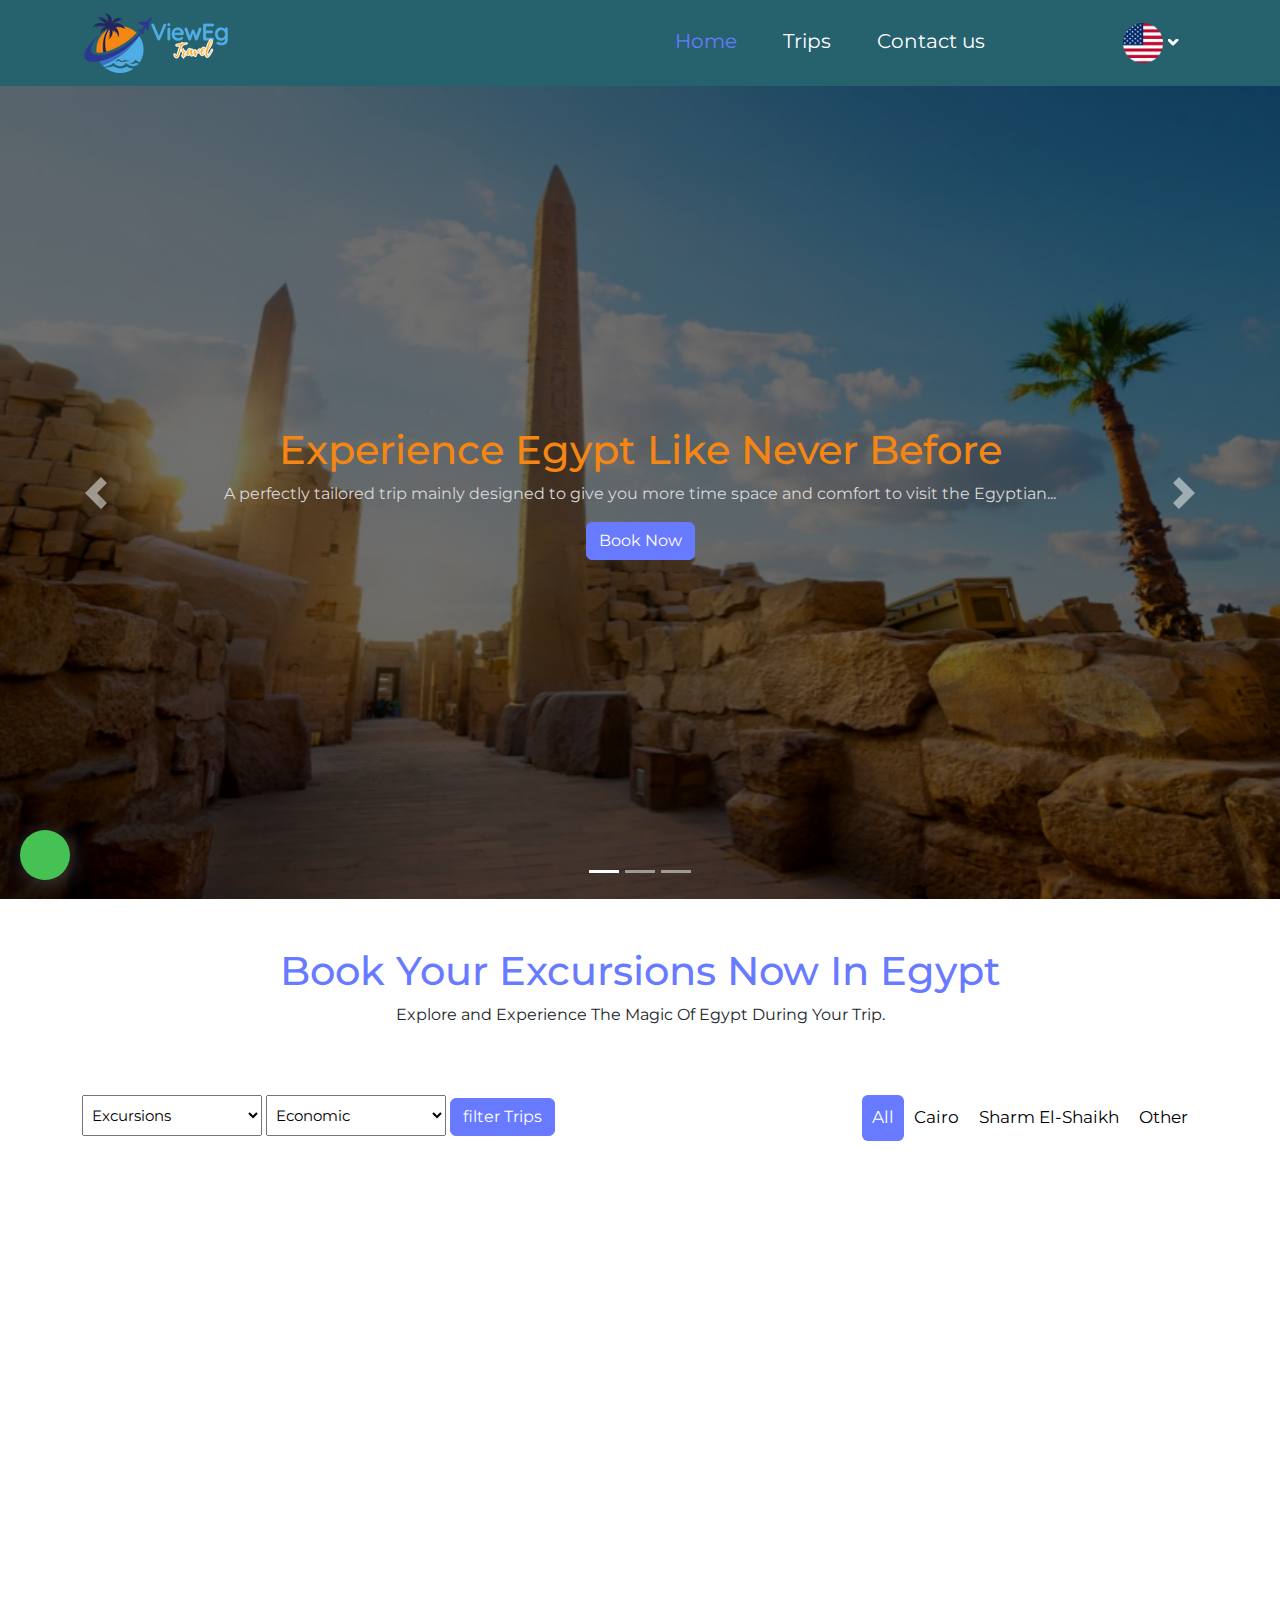
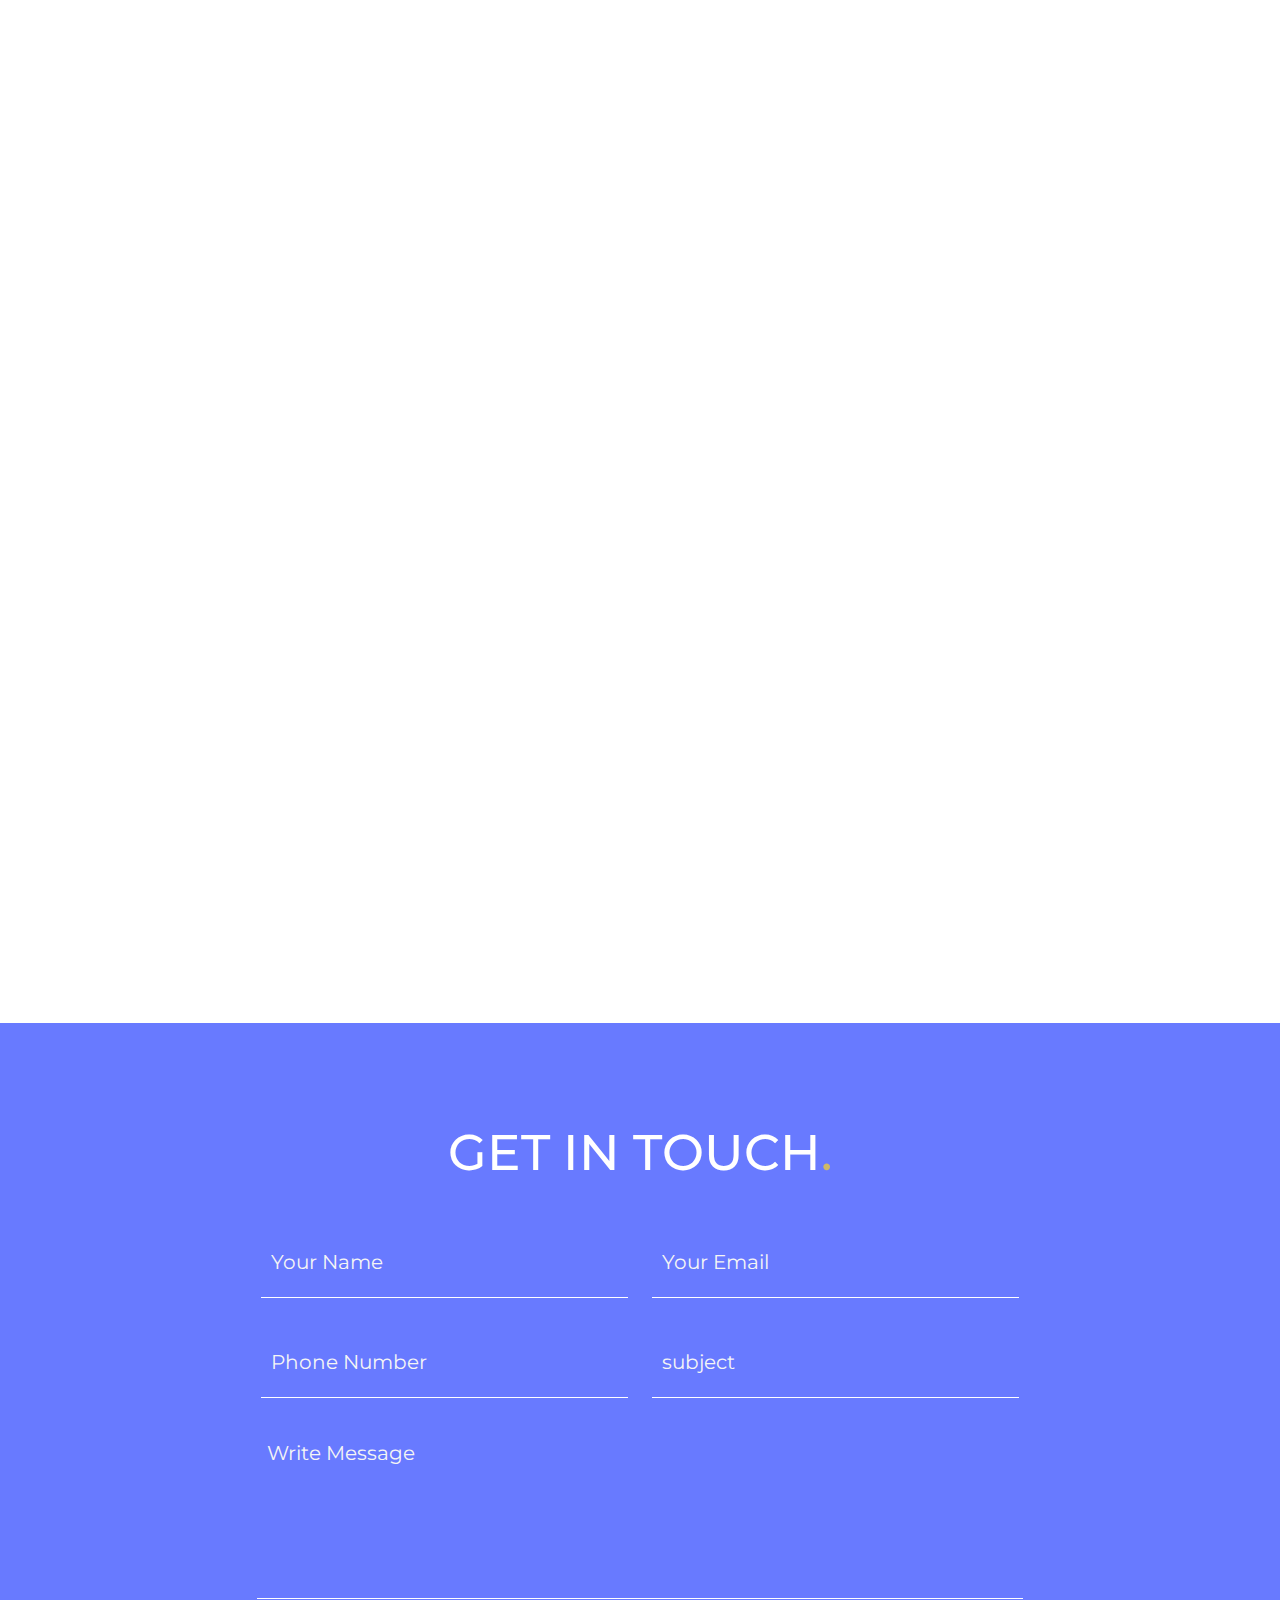
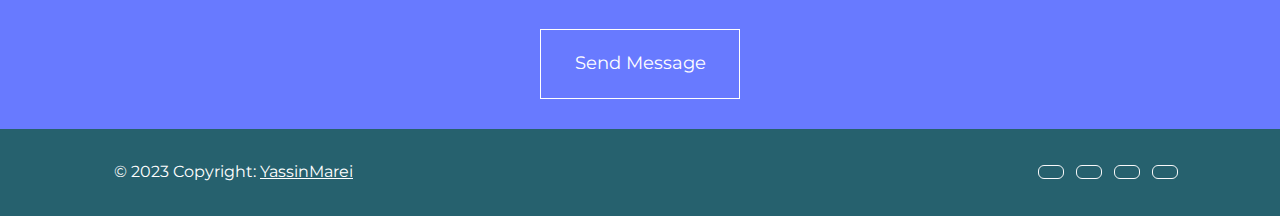
==== commit 53a8fa99: "Update index.html" ====
--- a/index.html
+++ b/index.html
@@ -151,13 +151,13 @@
             <div class="d-flex justify-content-between align-items-center flex-wrap">
                 <div class="filter text-center">
                   <select id="type">
-                    <option>Excursions (all)</option>
-                    <option>Transfers (1day)</option>
-                    <option>Accommodations (more than 1day)</option>
+                    <option>Excursions</option>
+                    <option>Transfers</option>
+                    <option>Accommodations</option>
                   </select>
                   <select id="tripClass">
-                    <option>Economic (500$ or less)</option>
-                    <option>VIP (more than 500$)</option>
+                    <option>Economic</option>
+                    <option>VIP</option>
                   </select>
                   <button type="button" class="btn btn-primary" id="filterButton">filter Trips</button>
                 </div>
@@ -701,4 +701,4 @@
     </script>
 </body>
 
-</html>+</html>
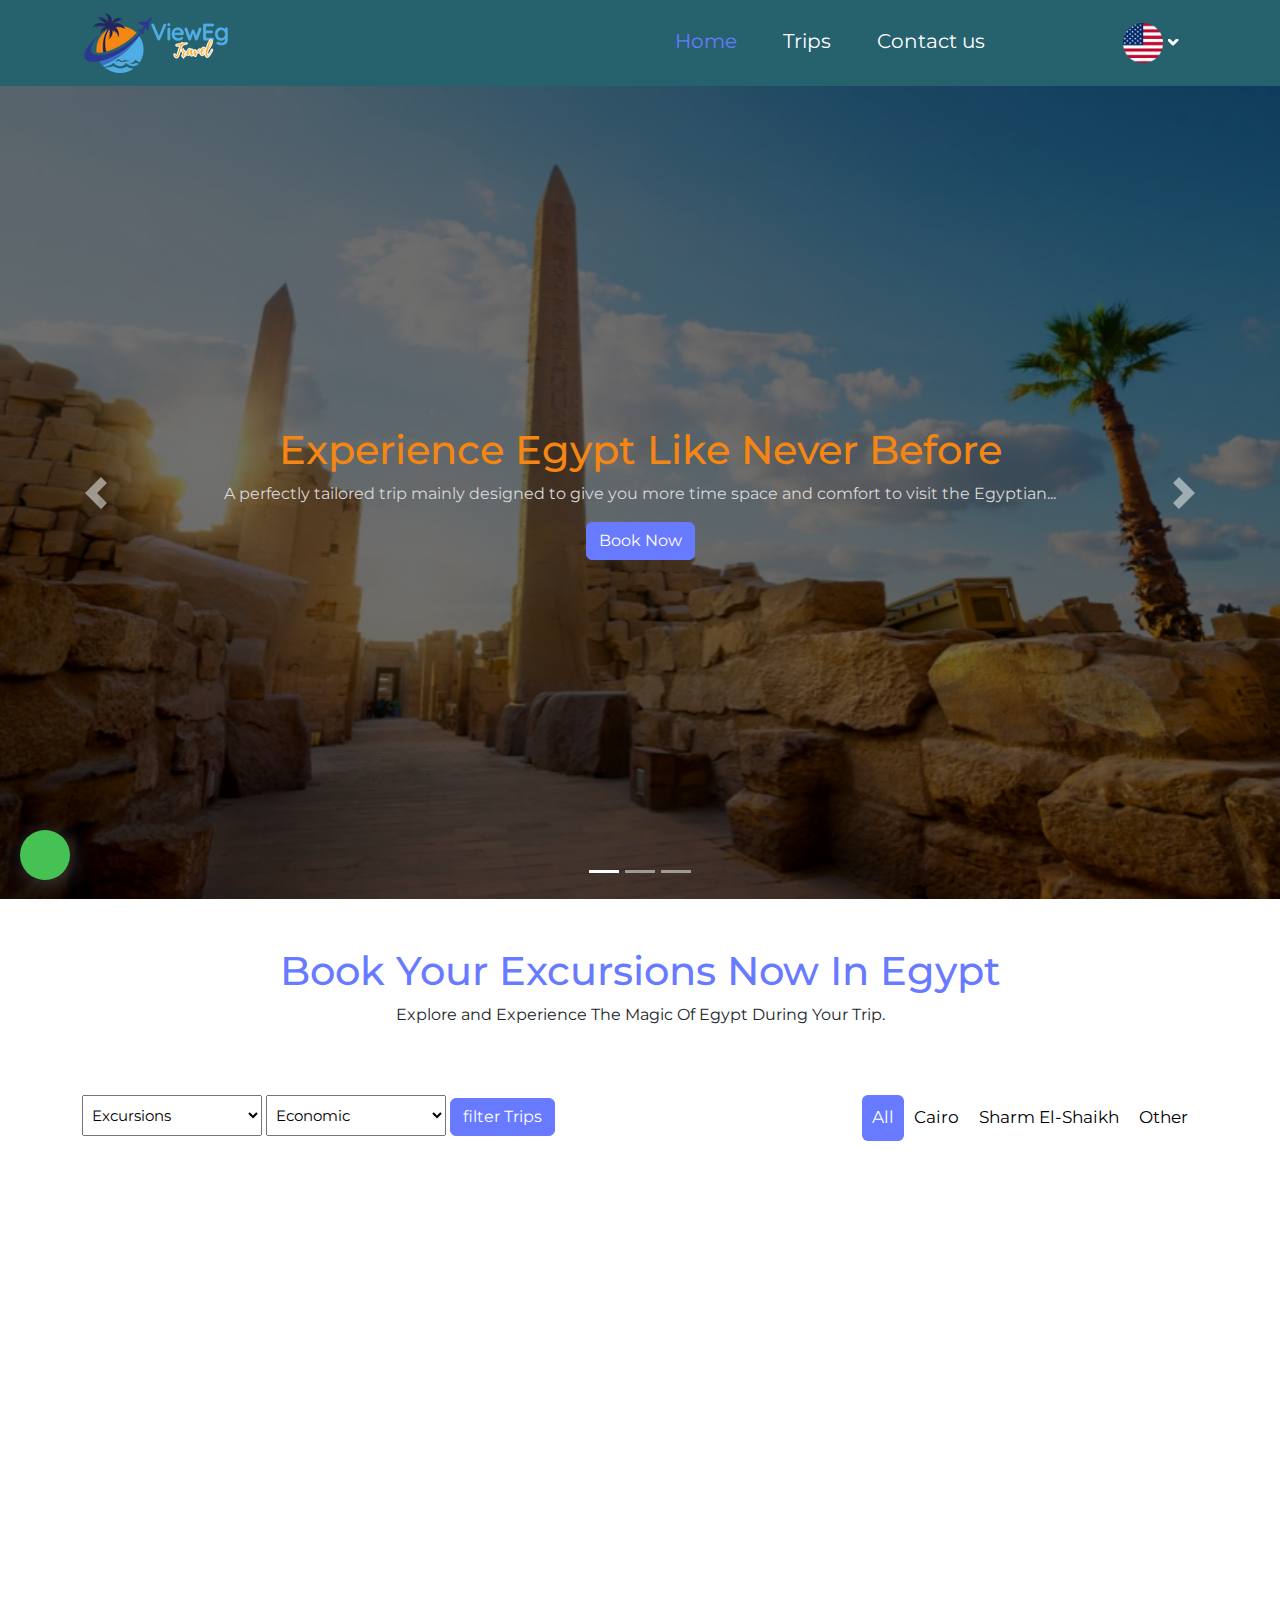
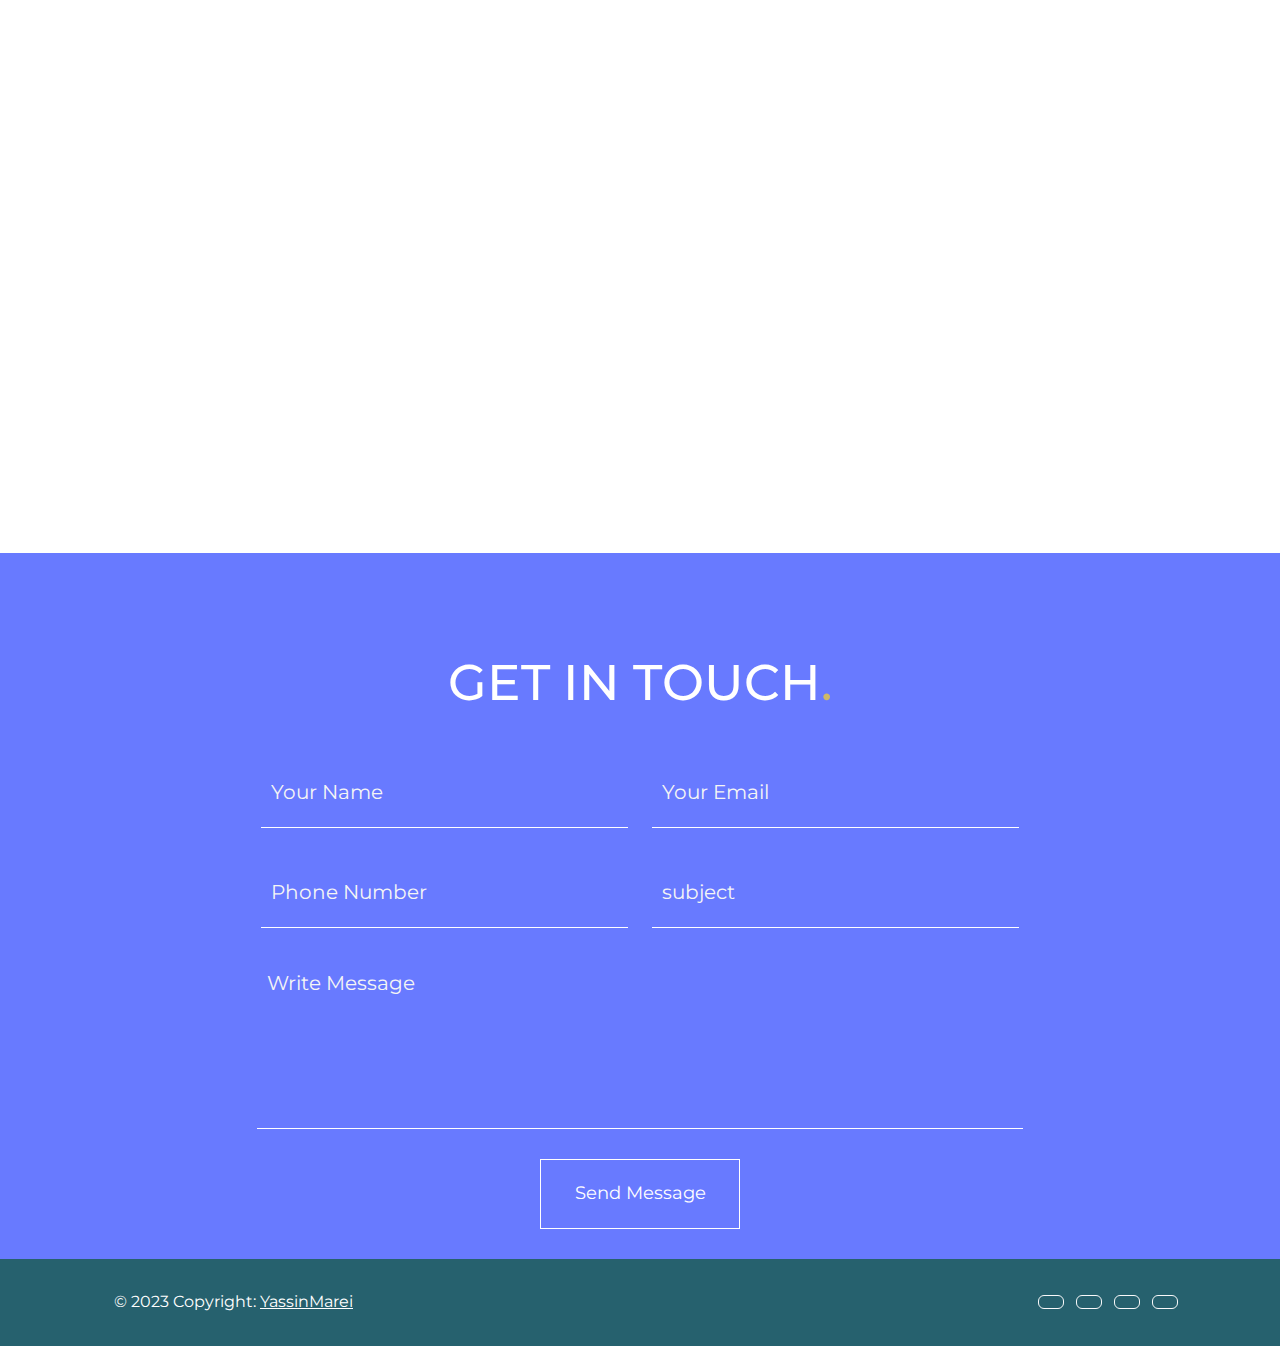
==== commit 0479c15d: "Add files via upload" ====
--- a/index.html
+++ b/index.html
@@ -701,4 +701,4 @@
     </script>
 </body>
 
-</html>
+</html>--- a/assets/CSS/Style.css
+++ b/assets/CSS/Style.css
@@ -5,7 +5,7 @@
     --dark: #26616e;
     --orange: rgb(245, 134, 18);
     --blue-dark: #383a8b;
-    --blue-two: #1022a7;
+    --blue-two: rgb(59, 82, 255);
 }
 .bor{
     border: 1px solid white !important;
@@ -74,12 +74,12 @@
 }
 
 .navbar-toggler {
-    border-color: var(--blue) !important;
+    border-color: rgb(16, 34, 167) !important;
     outline: none !important;
 }
 
 .navbar-toggler-icon {
-    background-image: url("data:image/svg+xml;charset=utf8,%3Csvg viewBox='0 0 32 32' xmlns='http://www.w3.org/2000/svg'%3E%3Cpath stroke='rgb(92, 70, 156)' stroke-width='2' stroke-linecap='round' stroke-miterlimit='10' d='M4 8h24M4 16h24M4 24h24'/%3E%3C/svg%3E");
+    background-image: url("data:image/svg+xml;charset=utf8,%3Csvg viewBox='0 0 32 32' xmlns='http://www.w3.org/2000/svg'%3E%3Cpath stroke='rgb(16, 34, 167)' stroke-width='2' stroke-linecap='round' stroke-miterlimit='10' d='M4 8h24M4 16h24M4 24h24'/%3E%3C/svg%3E");
 }
 .carousel-control-prev-icon {
     background-image: url("data:image/svg+xml;charset=utf8,%3Csvg xmlns='http://www.w3.org/2000/svg'  fill='%23fff' viewBox='0 0 8 8'%3E%3Cpath d='M5.25 0l-4 4 4 4 1.5-1.5-2.5-2.5 2.5-2.5-1.5-1.5z'/%3E%3C/svg%3E") !important;
@@ -668,4 +668,94 @@
         width: 140px !important;
         font-size: 13px !important;
     }
-}+}
+
+.otherTrips{
+    height: 100vh;
+    position: relative;
+    background-color: white;
+}
+.otherTrips .container{
+    width: 90% !important;
+    position: absolute;
+    background-color: var(--blue);
+    top: 50%;
+    left: 50%;
+    transform: translate(-50%,-50%);
+    /* background-color: #1D267D; */
+    display: flex;
+    align-items: center;
+    justify-content: center;
+    height: 85vh;
+    padding: 0px;
+    border-radius: 20px;
+    border: 1px solid white;
+    overflow: hidden;
+    box-shadow: 4px 7px 25px var(--blue-dark);
+}
+.otherTrips .container .left{
+    width: 50% !important;
+    height: 100%;
+    background-image: url("../Images/bg.jpg");
+    background-size: cover;
+}
+.otherTrips .container form{
+    width: 50% !important;
+}
+.otherTrips .container .left .layer-other{
+    background-color: #1d277d93;
+    height: 100%;
+    width: 100%;
+    display: flex;
+    align-items: center;
+    justify-content: center;
+}
+
+@media (max-width: 992px) {
+    .otherTrips .container{
+        width: 100%;
+        flex-direction: column;
+        /* background-color: #1D267D; */
+    }
+    .otherTrips .container .left{
+        width: 100% !important;
+        height: 45%;
+    }
+    .otherTrips .container form{
+        width: 90% !important;
+    }
+}
+@media (max-width: 760px) {
+    .otherTrips{
+        height: fit-content;
+        position: unset;
+        margin-top: 0px;
+        padding: 0px!important;
+        
+    }
+    .otherTrips .container .left{
+        width: 100% !important;
+        height: 200px;
+        background-image: url("../Images/bg.jpg");
+        background-size: cover;
+    }
+    .otherTrips .container{
+        width: 100% !important;
+        position: unset;
+        height: fit-content;
+        top: unset;
+        left: unset;
+        transform: unset;
+        box-shadow: unset;
+        border: none;
+        border-radius: 0px !important;
+    }
+}
+/* .otherTrips form{
+    width: 90% !important;
+    position: absolute;
+    top: 50%;
+    left: 50%;
+    transform: translate(-50%,-50%);
+
+} */